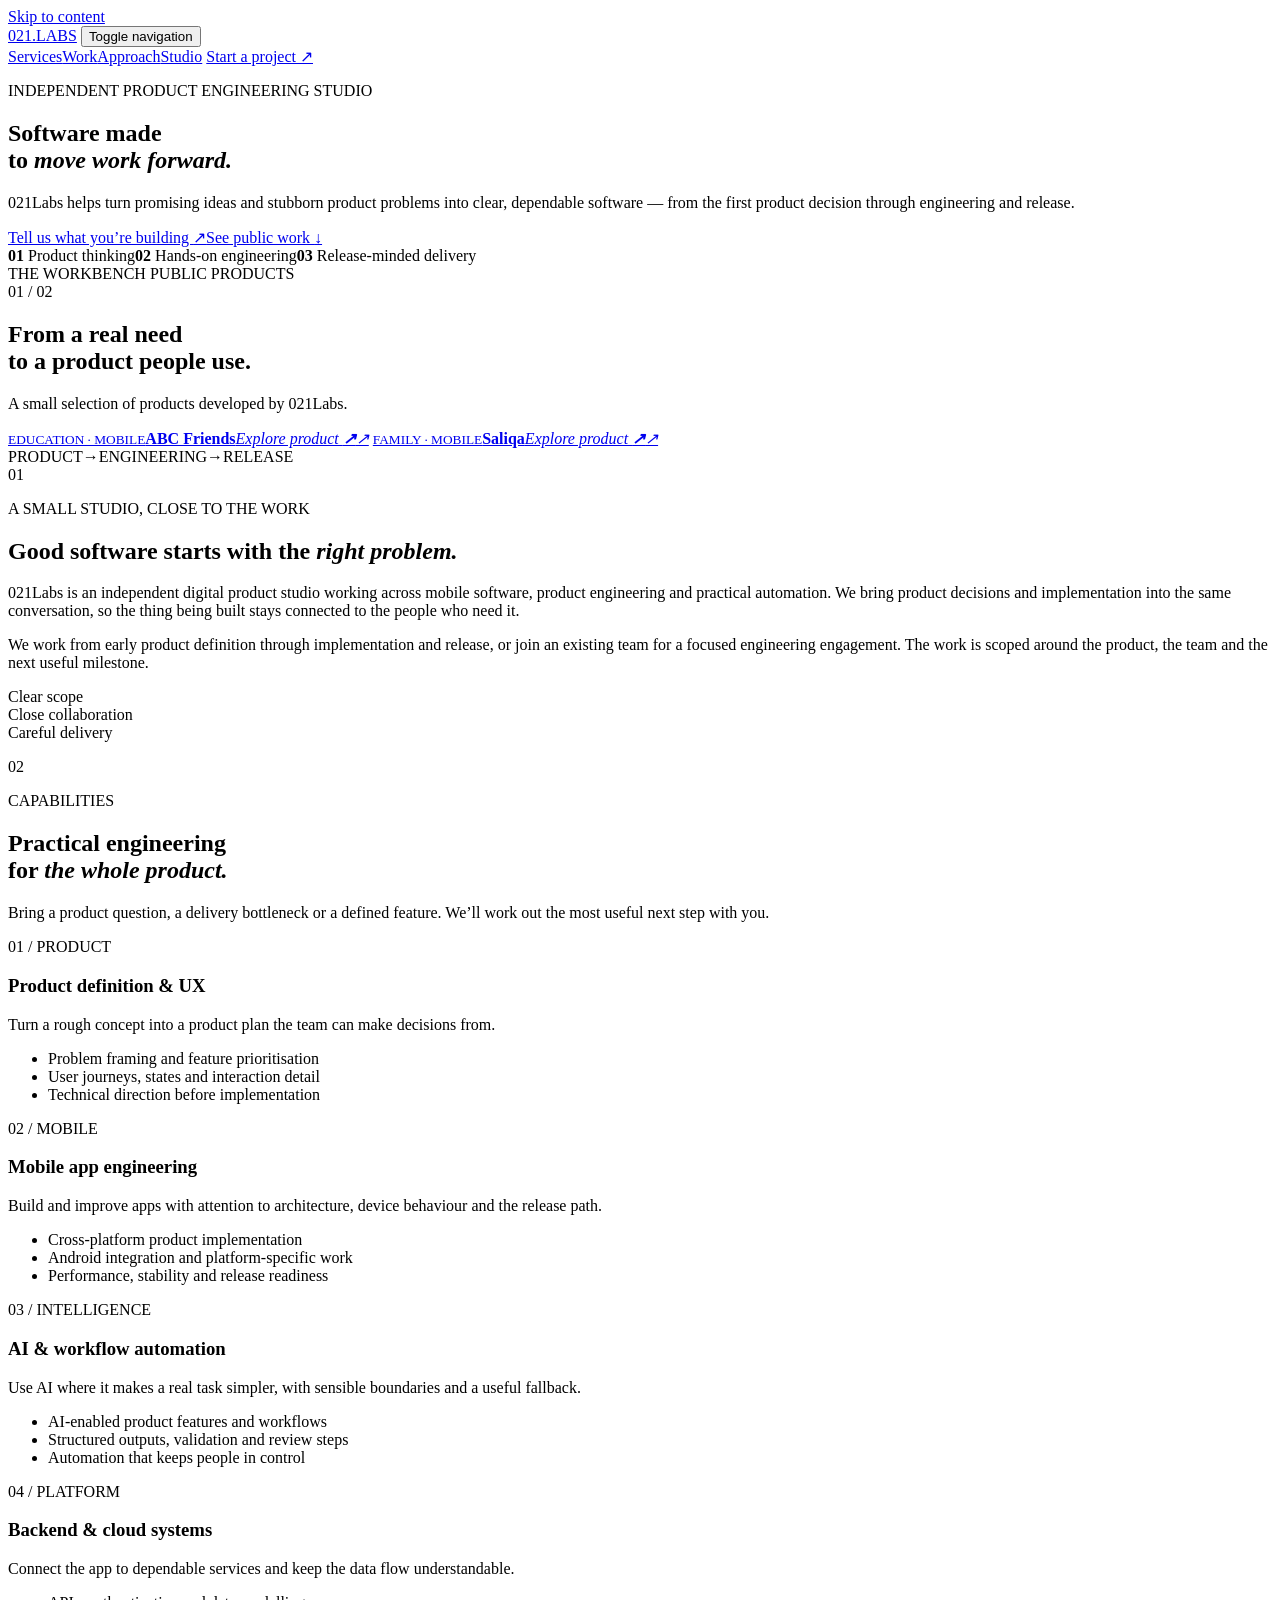
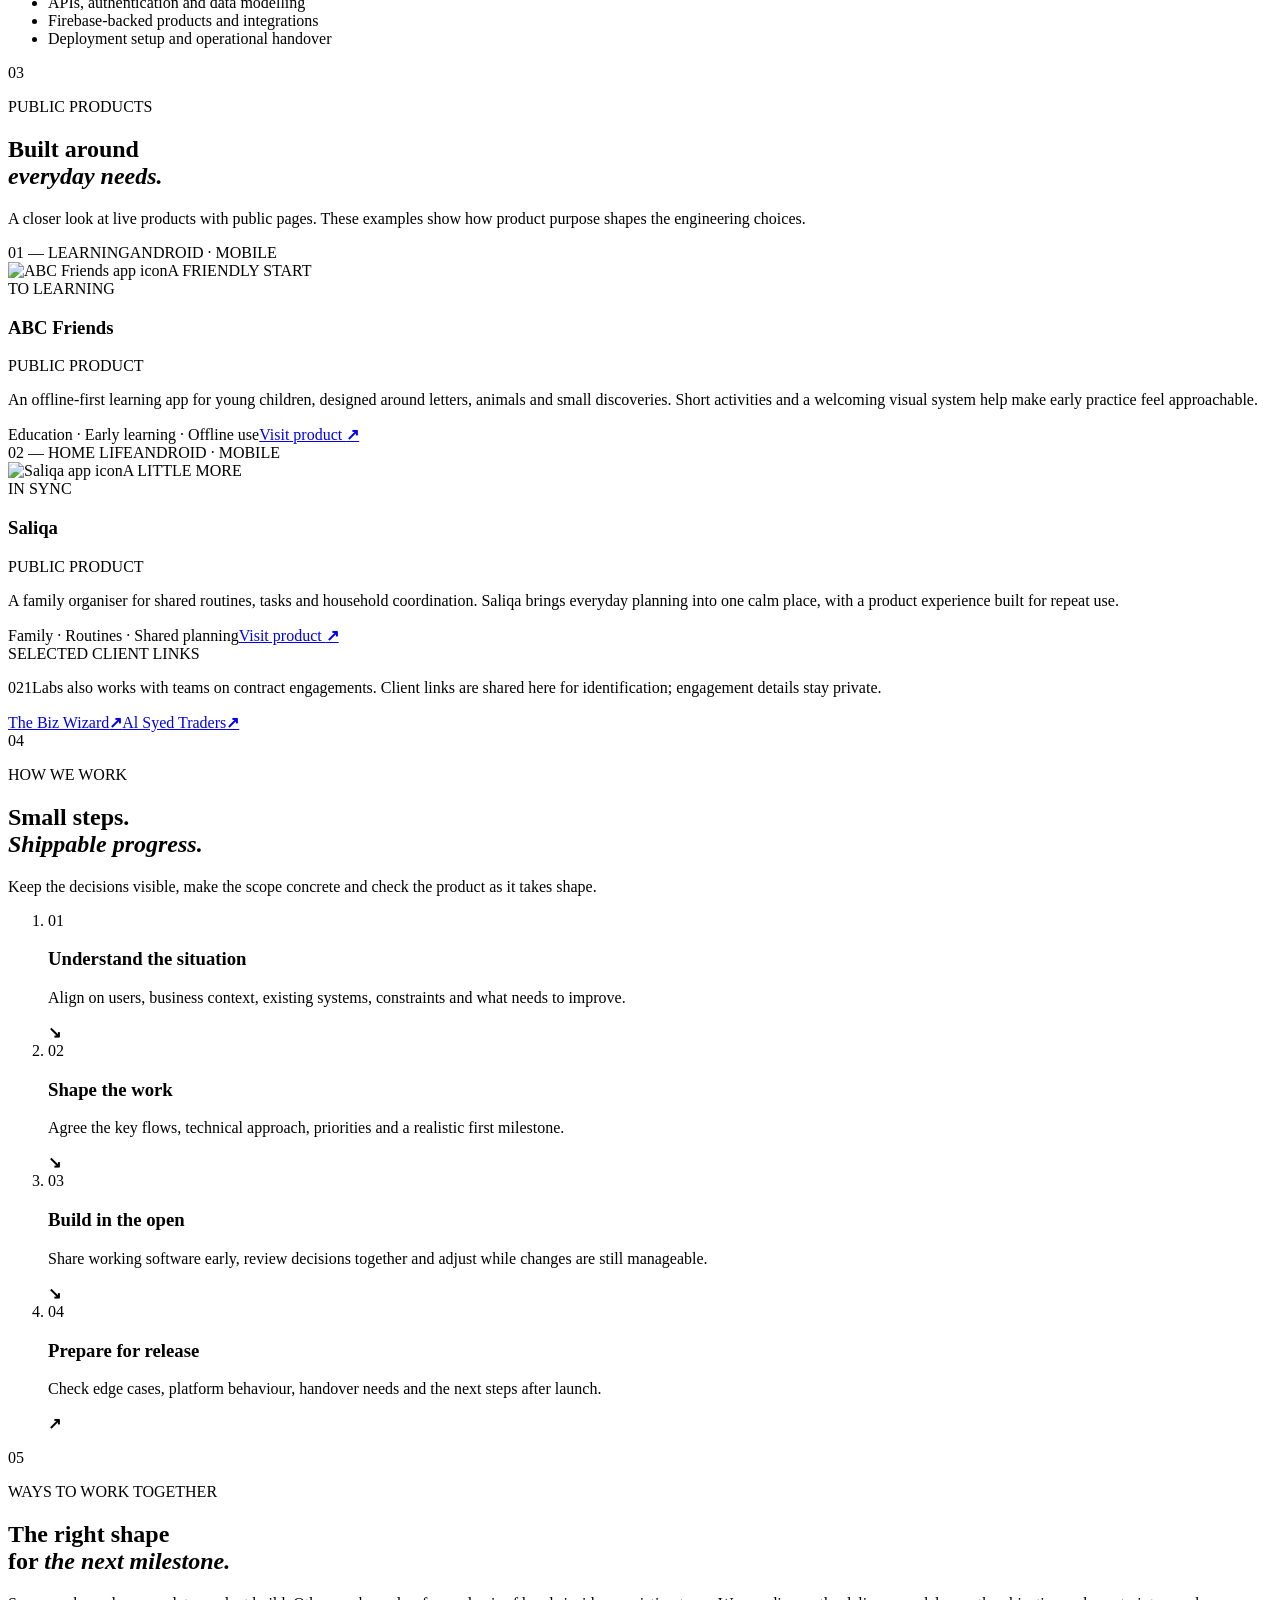
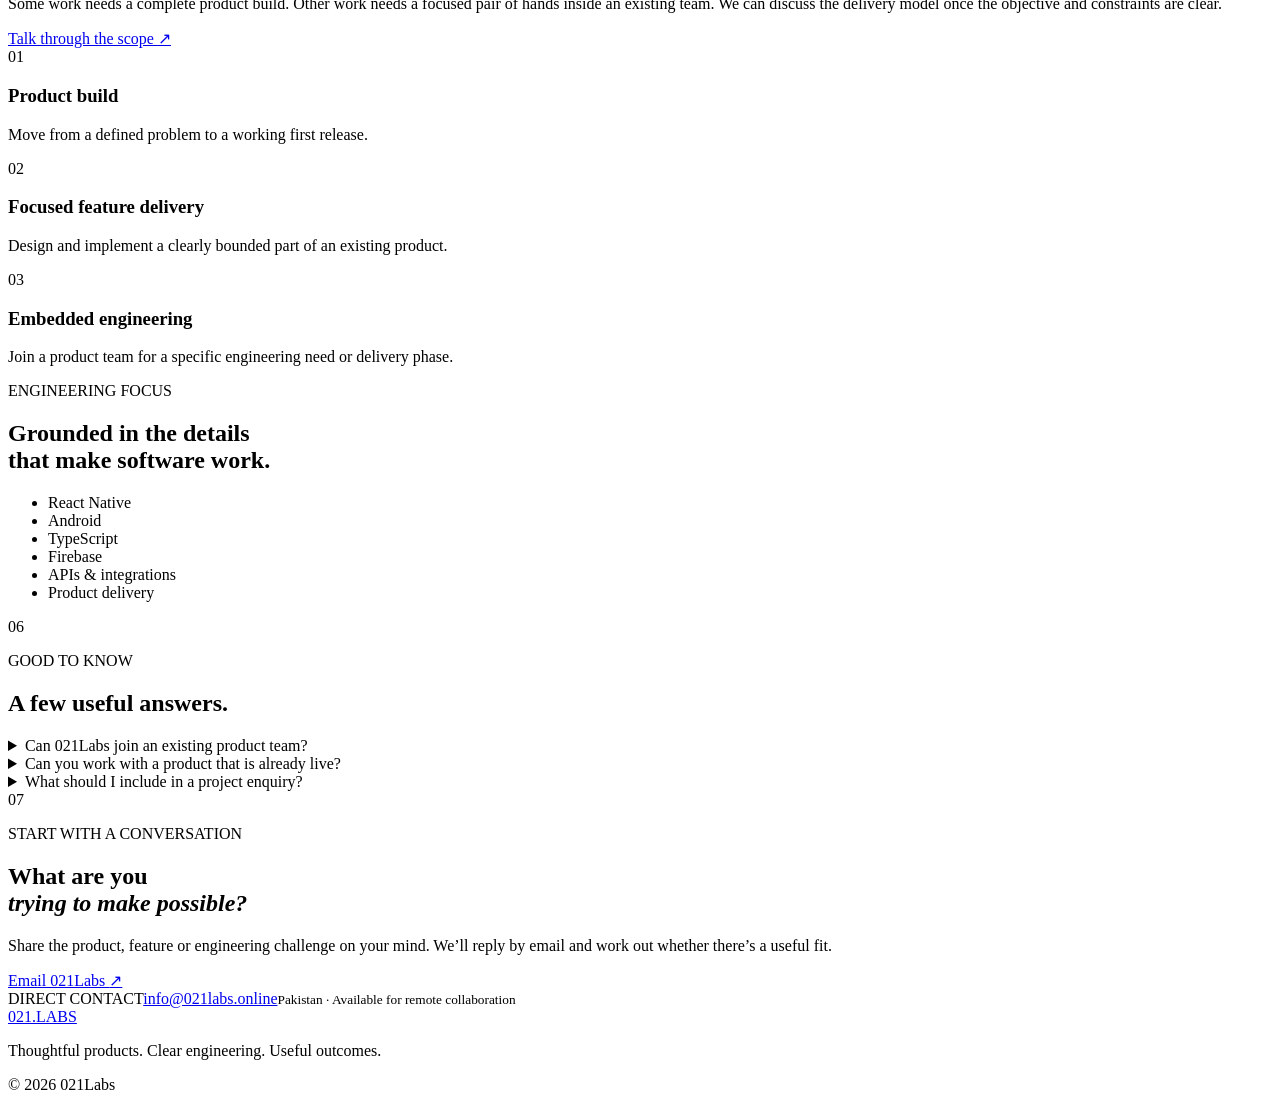
==== public/index.html @ 30b3d5e9 "Expand 021Labs studio profile and product portfolio" ====
<!doctype html>
<html lang="en">
  <head>
    <meta charset="utf-8" />
    <meta name="viewport" content="width=device-width, initial-scale=1" />
    <meta name="theme-color" content="#f6f7f4" />
    <meta name="description" content="021Labs is an independent product engineering studio building mobile apps, practical AI workflows and cloud-backed digital products from idea to release." />
    <meta property="og:title" content="021Labs — Product engineering, with intent" />
    <meta property="og:description" content="Mobile products, AI workflows and cloud platforms, thoughtfully designed and engineered." />
    <meta property="og:type" content="website" />
    <meta property="og:url" content="https://021labs.online" />
    <title>021Labs — Product engineering, with intent</title>
    <link rel="icon" href="/favicon.ico?v=20261017" sizes="any" />
    <link rel="icon" href="/favicon.svg?v=20261017" type="image/svg+xml" />
    <link rel="icon" href="/favicon-32.png?v=20261017" type="image/png" sizes="32x32" />
    <link rel="icon" href="/favicon-16.png?v=20261017" type="image/png" sizes="16x16" />
    <link rel="apple-touch-icon" href="/apple-touch-icon.png?v=20261017" sizes="180x180" />
    <link rel="preconnect" href="https://fonts.googleapis.com" />
    <link rel="preconnect" href="https://fonts.gstatic.com" crossorigin />
    <link href="https://fonts.googleapis.com/css2?family=DM+Mono:wght@400;500&family=Manrope:wght@400;500;600;700;800&display=swap" rel="stylesheet" />
    <link rel="stylesheet" href="/styles.css?v=20261020-studio" />
    <script src="/script.js?v=20261020-studio" defer></script>
  </head>
  <body>
    <a class="skip-link" href="#main">Skip to content</a>
    <header class="topbar">
      <a class="brand" href="#top" aria-label="021Labs home"><span class="brand-mark">021<span>.</span></span><span class="brand-name">LABS</span></a>
      <button class="menu-toggle" type="button" aria-expanded="false" aria-controls="site-nav"><span></span><span></span><span></span><span class="sr-only">Toggle navigation</span></button>
      <nav class="site-nav" id="site-nav" aria-label="Main navigation">
        <a href="#services">Services</a><a href="#work">Work</a><a href="#approach">Approach</a><a href="#studio">Studio</a>
        <a class="nav-contact" href="#contact">Start a project <span aria-hidden="true">↗</span></a>
      </nav>
    </header>

    <main id="main">
      <section class="hero" id="top" aria-labelledby="hero-title">
        <div class="hero-copy">
          <p class="eyebrow"><span class="eyebrow-mark"></span> INDEPENDENT PRODUCT ENGINEERING STUDIO</p>
          <h1 id="hero-title">Software made<br />to <em>move work forward.</em></h1>
          <p class="hero-lede">021Labs helps turn promising ideas and stubborn product problems into clear, dependable software — from the first product decision through engineering and release.</p>
          <div class="hero-actions"><a class="button button-primary" href="#contact">Tell us what you’re building <span aria-hidden="true">↗</span></a><a class="text-link" href="#work">See public work <span aria-hidden="true">↓</span></a></div>
          <div class="hero-proof"><span><b>01</b> Product thinking</span><span><b>02</b> Hands-on engineering</span><span><b>03</b> Release-minded delivery</span></div>
        </div>
        <aside class="workbench" aria-label="021Labs public products">
          <div class="workbench-head"><span class="eyebrow">THE WORKBENCH</span><span class="live-note"><i></i> PUBLIC PRODUCTS</span></div>
          <div class="bench-intro"><span class="bench-index">01 / 02</span><h2>From a real need<br />to a product people use.</h2><p>A small selection of products developed by 021Labs.</p></div>
          <a class="bench-product" href="https://abcfriends.021labs.online" target="_blank" rel="noopener noreferrer"><img src="/assets/abc-friends-icon.png" alt="" /><span><small>EDUCATION · MOBILE</small><strong>ABC Friends</strong><em>Explore product <b aria-hidden="true">↗</b></em></span><i class="bench-arrow" aria-hidden="true">↗</i></a>
          <a class="bench-product" href="https://saliqa-production.web.app" target="_blank" rel="noopener noreferrer"><img src="/assets/saliqa-icon.png" alt="" /><span><small>FAMILY · MOBILE</small><strong>Saliqa</strong><em>Explore product <b aria-hidden="true">↗</b></em></span><i class="bench-arrow" aria-hidden="true">↗</i></a>
          <div class="workbench-foot"><span>PRODUCT</span><b>→</b><span>ENGINEERING</span><b>→</b><span>RELEASE</span></div>
        </aside>
      </section>

      <section class="intro section-pad" id="studio" aria-labelledby="studio-title">
        <div class="section-meta"><span>01</span><p class="eyebrow">A SMALL STUDIO, CLOSE TO THE WORK</p></div>
        <div class="intro-body"><h2 id="studio-title">Good software starts with the <em>right problem.</em></h2><p>021Labs is an independent digital product studio working across mobile software, product engineering and practical automation. We bring product decisions and implementation into the same conversation, so the thing being built stays connected to the people who need it.</p><p>We work from early product definition through implementation and release, or join an existing team for a focused engineering engagement. The work is scoped around the product, the team and the next useful milestone.</p></div>
        <div class="intro-side"><span class="side-rule"></span><p>Clear scope<br />Close collaboration<br />Careful delivery</p></div>
      </section>

      <section class="services section-pad" id="services" aria-labelledby="services-title">
        <div class="section-heading"><div class="section-meta"><span>02</span><p class="eyebrow">CAPABILITIES</p></div><h2 id="services-title">Practical engineering<br />for <em>the whole product.</em></h2><p class="section-deck">Bring a product question, a delivery bottleneck or a defined feature. We’ll work out the most useful next step with you.</p></div>
        <div class="service-grid">
          <article class="service-card"><span class="service-no">01 / PRODUCT</span><h3>Product definition &amp; UX</h3><p>Turn a rough concept into a product plan the team can make decisions from.</p><ul><li>Problem framing and feature prioritisation</li><li>User journeys, states and interaction detail</li><li>Technical direction before implementation</li></ul></article>
          <article class="service-card"><span class="service-no">02 / MOBILE</span><h3>Mobile app engineering</h3><p>Build and improve apps with attention to architecture, device behaviour and the release path.</p><ul><li>Cross-platform product implementation</li><li>Android integration and platform-specific work</li><li>Performance, stability and release readiness</li></ul></article>
          <article class="service-card"><span class="service-no">03 / INTELLIGENCE</span><h3>AI &amp; workflow automation</h3><p>Use AI where it makes a real task simpler, with sensible boundaries and a useful fallback.</p><ul><li>AI-enabled product features and workflows</li><li>Structured outputs, validation and review steps</li><li>Automation that keeps people in control</li></ul></article>
          <article class="service-card"><span class="service-no">04 / PLATFORM</span><h3>Backend &amp; cloud systems</h3><p>Connect the app to dependable services and keep the data flow understandable.</p><ul><li>APIs, authentication and data modelling</li><li>Firebase-backed products and integrations</li><li>Deployment setup and operational handover</li></ul></article>
        </div>
      </section>

      <section class="work section-pad" id="work" aria-labelledby="work-title">
        <div class="work-heading"><div><div class="section-meta"><span>03</span><p class="eyebrow">PUBLIC PRODUCTS</p></div><h2 id="work-title">Built around<br /><em>everyday needs.</em></h2></div><p class="section-deck">A closer look at live products with public pages. These examples show how product purpose shapes the engineering choices.</p></div>
        <div class="project-grid">
          <article class="project-card project-abc"><div class="project-topline"><span>01 — LEARNING</span><span>ANDROID · MOBILE</span></div><div class="project-visual abc-visual"><div class="product-orbit"></div><img src="/assets/abc-friends-icon.png" alt="ABC Friends app icon" /><span class="visual-note">A FRIENDLY START<br />TO LEARNING</span></div><div class="project-info"><div class="project-title"><h3>ABC Friends</h3><span class="product-tag">PUBLIC PRODUCT</span></div><p>An offline-first learning app for young children, designed around letters, animals and small discoveries. Short activities and a welcoming visual system help make early practice feel approachable.</p><div class="project-bottom"><span>Education · Early learning · Offline use</span><a href="https://abcfriends.021labs.online" target="_blank" rel="noopener noreferrer">Visit product <b aria-hidden="true">↗</b></a></div></div></article>
          <article class="project-card project-saliqa"><div class="project-topline"><span>02 — HOME LIFE</span><span>ANDROID · MOBILE</span></div><div class="project-visual saliqa-visual"><div class="product-orbit"></div><img src="/assets/saliqa-icon.png" alt="Saliqa app icon" /><span class="visual-note">A LITTLE MORE<br />IN SYNC</span></div><div class="project-info"><div class="project-title"><h3>Saliqa</h3><span class="product-tag">PUBLIC PRODUCT</span></div><p>A family organiser for shared routines, tasks and household coordination. Saliqa brings everyday planning into one calm place, with a product experience built for repeat use.</p><div class="project-bottom"><span>Family · Routines · Shared planning</span><a href="https://saliqa-production.web.app" target="_blank" rel="noopener noreferrer">Visit product <b aria-hidden="true">↗</b></a></div></div></article>
        </div>
        <div class="client-note"><div><span class="eyebrow">SELECTED CLIENT LINKS</span><p>021Labs also works with teams on contract engagements. Client links are shared here for identification; engagement details stay private.</p></div><div class="client-links"><a href="https://thebizwizard.pk/" target="_blank" rel="noopener noreferrer"><span>The Biz Wizard</span><b aria-hidden="true">↗</b></a><a href="https://al-syed-traders.web.app/" target="_blank" rel="noopener noreferrer"><span>Al Syed Traders</span><b aria-hidden="true">↗</b></a></div></div>
      </section>

      <section class="approach section-pad" id="approach" aria-labelledby="approach-title">
        <div class="approach-heading"><div class="section-meta"><span>04</span><p class="eyebrow">HOW WE WORK</p></div><h2 id="approach-title">Small steps.<br /><em>Shippable progress.</em></h2><p>Keep the decisions visible, make the scope concrete and check the product as it takes shape.</p></div>
        <ol class="process-list"><li><span>01</span><div><h3>Understand the situation</h3><p>Align on users, business context, existing systems, constraints and what needs to improve.</p></div><b aria-hidden="true">↘</b></li><li><span>02</span><div><h3>Shape the work</h3><p>Agree the key flows, technical approach, priorities and a realistic first milestone.</p></div><b aria-hidden="true">↘</b></li><li><span>03</span><div><h3>Build in the open</h3><p>Share working software early, review decisions together and adjust while changes are still manageable.</p></div><b aria-hidden="true">↘</b></li><li><span>04</span><div><h3>Prepare for release</h3><p>Check edge cases, platform behaviour, handover needs and the next steps after launch.</p></div><b aria-hidden="true">↗</b></li></ol>
      </section>

      <section class="delivery section-pad" aria-labelledby="delivery-title">
        <div class="delivery-copy"><div class="section-meta"><span>05</span><p class="eyebrow">WAYS TO WORK TOGETHER</p></div><h2 id="delivery-title">The right shape<br />for <em>the next milestone.</em></h2><p>Some work needs a complete product build. Other work needs a focused pair of hands inside an existing team. We can discuss the delivery model once the objective and constraints are clear.</p><a class="text-link" href="#contact">Talk through the scope <span aria-hidden="true">↗</span></a></div>
        <div class="delivery-options"><article><span>01</span><div><h3>Product build</h3><p>Move from a defined problem to a working first release.</p></div></article><article><span>02</span><div><h3>Focused feature delivery</h3><p>Design and implement a clearly bounded part of an existing product.</p></div></article><article><span>03</span><div><h3>Embedded engineering</h3><p>Join a product team for a specific engineering need or delivery phase.</p></div></article></div>
      </section>

      <section class="studio-strip section-pad" aria-label="Engineering focus"><div><p class="eyebrow">ENGINEERING FOCUS</p><h2>Grounded in the details<br />that make software work.</h2></div><ul class="focus-list"><li>React Native</li><li>Android</li><li>TypeScript</li><li>Firebase</li><li>APIs &amp; integrations</li><li>Product delivery</li></ul></section>

      <section class="faq section-pad" aria-labelledby="faq-title"><div class="section-meta"><span>06</span><p class="eyebrow">GOOD TO KNOW</p></div><div class="faq-content"><h2 id="faq-title">A few useful answers.</h2><details><summary>Can 021Labs join an existing product team?</summary><p>Yes. A contract engagement can focus on a defined feature, mobile engineering work or a delivery milestone. The scope and collaboration style are agreed around your team.</p></details><details><summary>Can you work with a product that is already live?</summary><p>Yes. The first step is to understand the current architecture, user feedback and the outcome you want. From there, we can identify a practical, bounded next step.</p></details><details><summary>What should I include in a project enquiry?</summary><p>A short description of the product, who it is for, what is currently difficult and any timing or technical constraints is enough to start the conversation.</p></details></div></section>

      <section class="contact section-pad" id="contact" aria-labelledby="contact-title"><div class="contact-main"><div class="section-meta"><span>07</span><p class="eyebrow">START WITH A CONVERSATION</p></div><h2 id="contact-title">What are you<br /><em>trying to make possible?</em></h2><p>Share the product, feature or engineering challenge on your mind. We’ll reply by email and work out whether there’s a useful fit.</p><a class="button button-light" href="mailto:info@021labs.online?subject=021Labs%20project%20enquiry">Email 021Labs <span aria-hidden="true">↗</span></a></div><div class="contact-side"><span>DIRECT CONTACT</span><a href="mailto:info@021labs.online">info@021labs.online</a><small>Pakistan · Available for remote collaboration</small></div></section>
    </main>

    <footer class="footer"><a class="brand" href="#top" aria-label="021Labs home"><span class="brand-mark">021<span>.</span></span><span class="brand-name">LABS</span></a><p>Thoughtful products. Clear engineering. Useful outcomes.</p><span class="copyright">© <span id="year">2026</span> 021Labs</span></footer>
  </body>
</html>
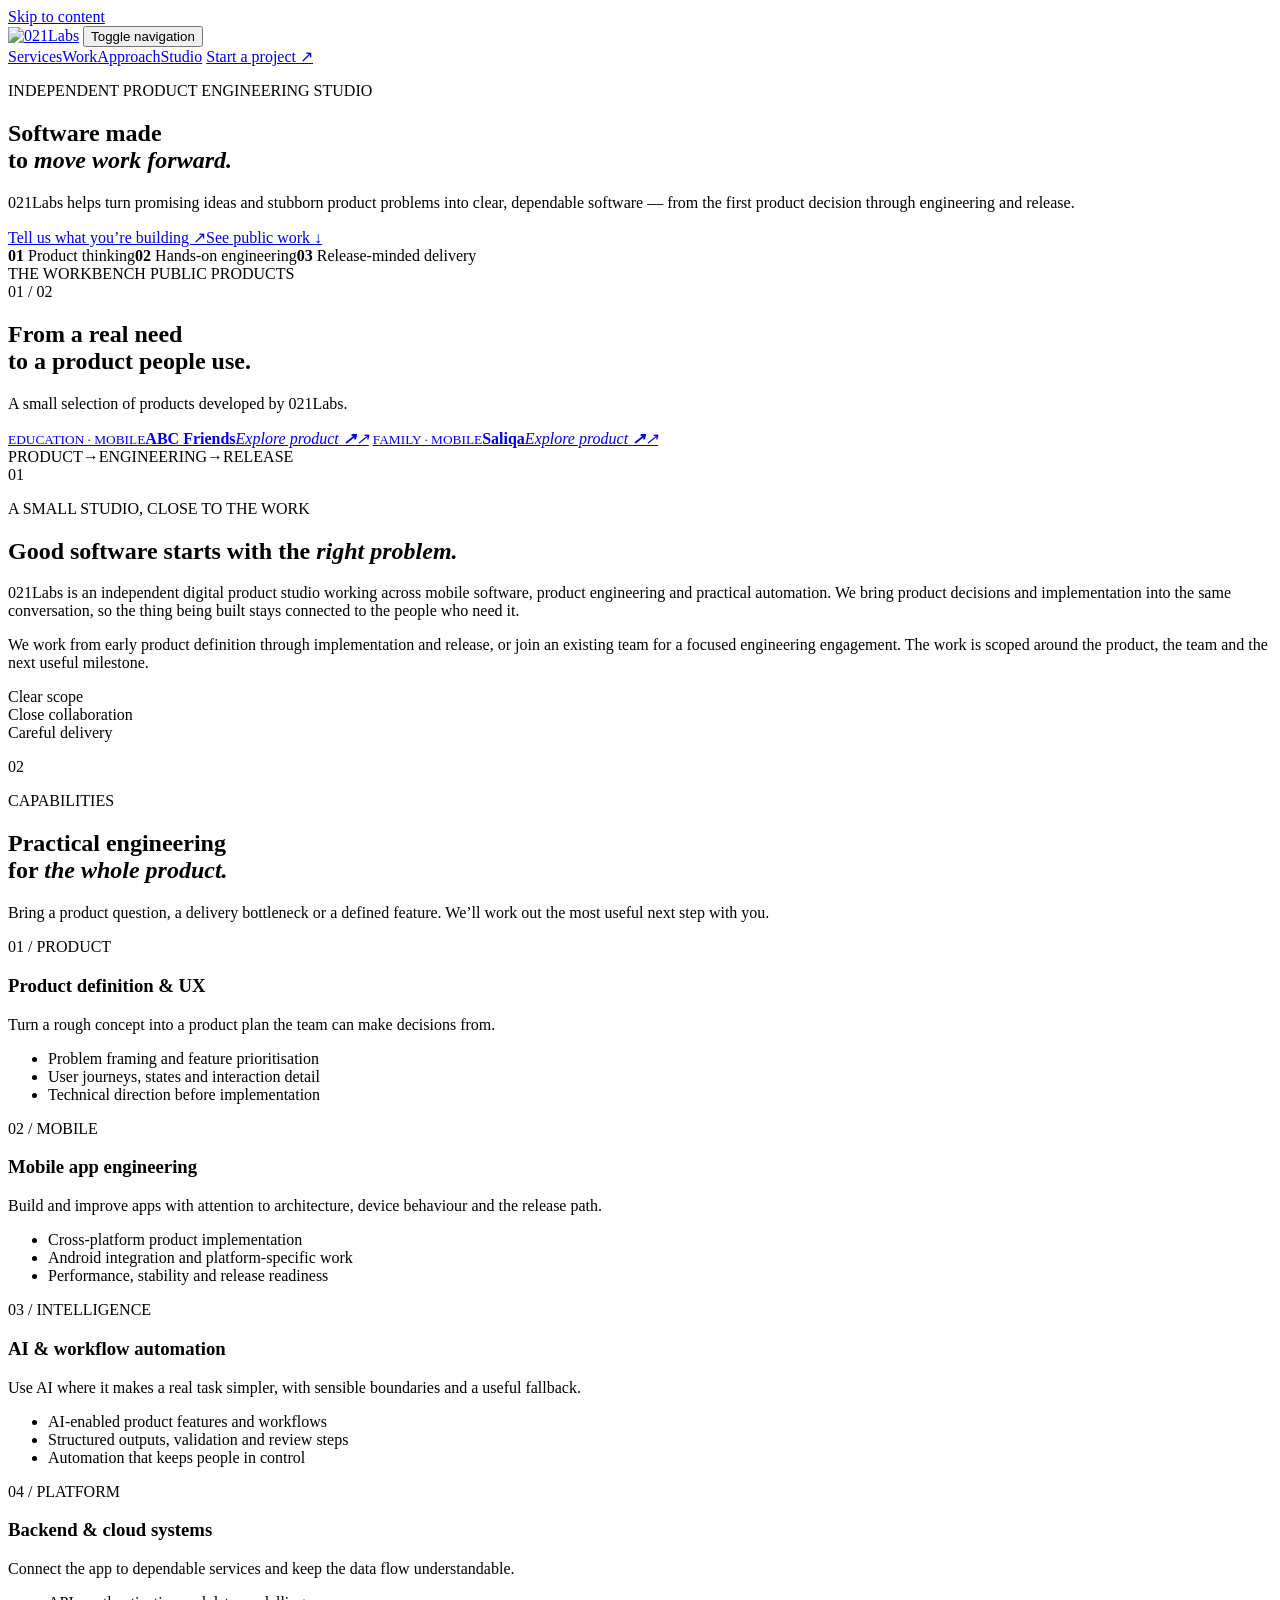
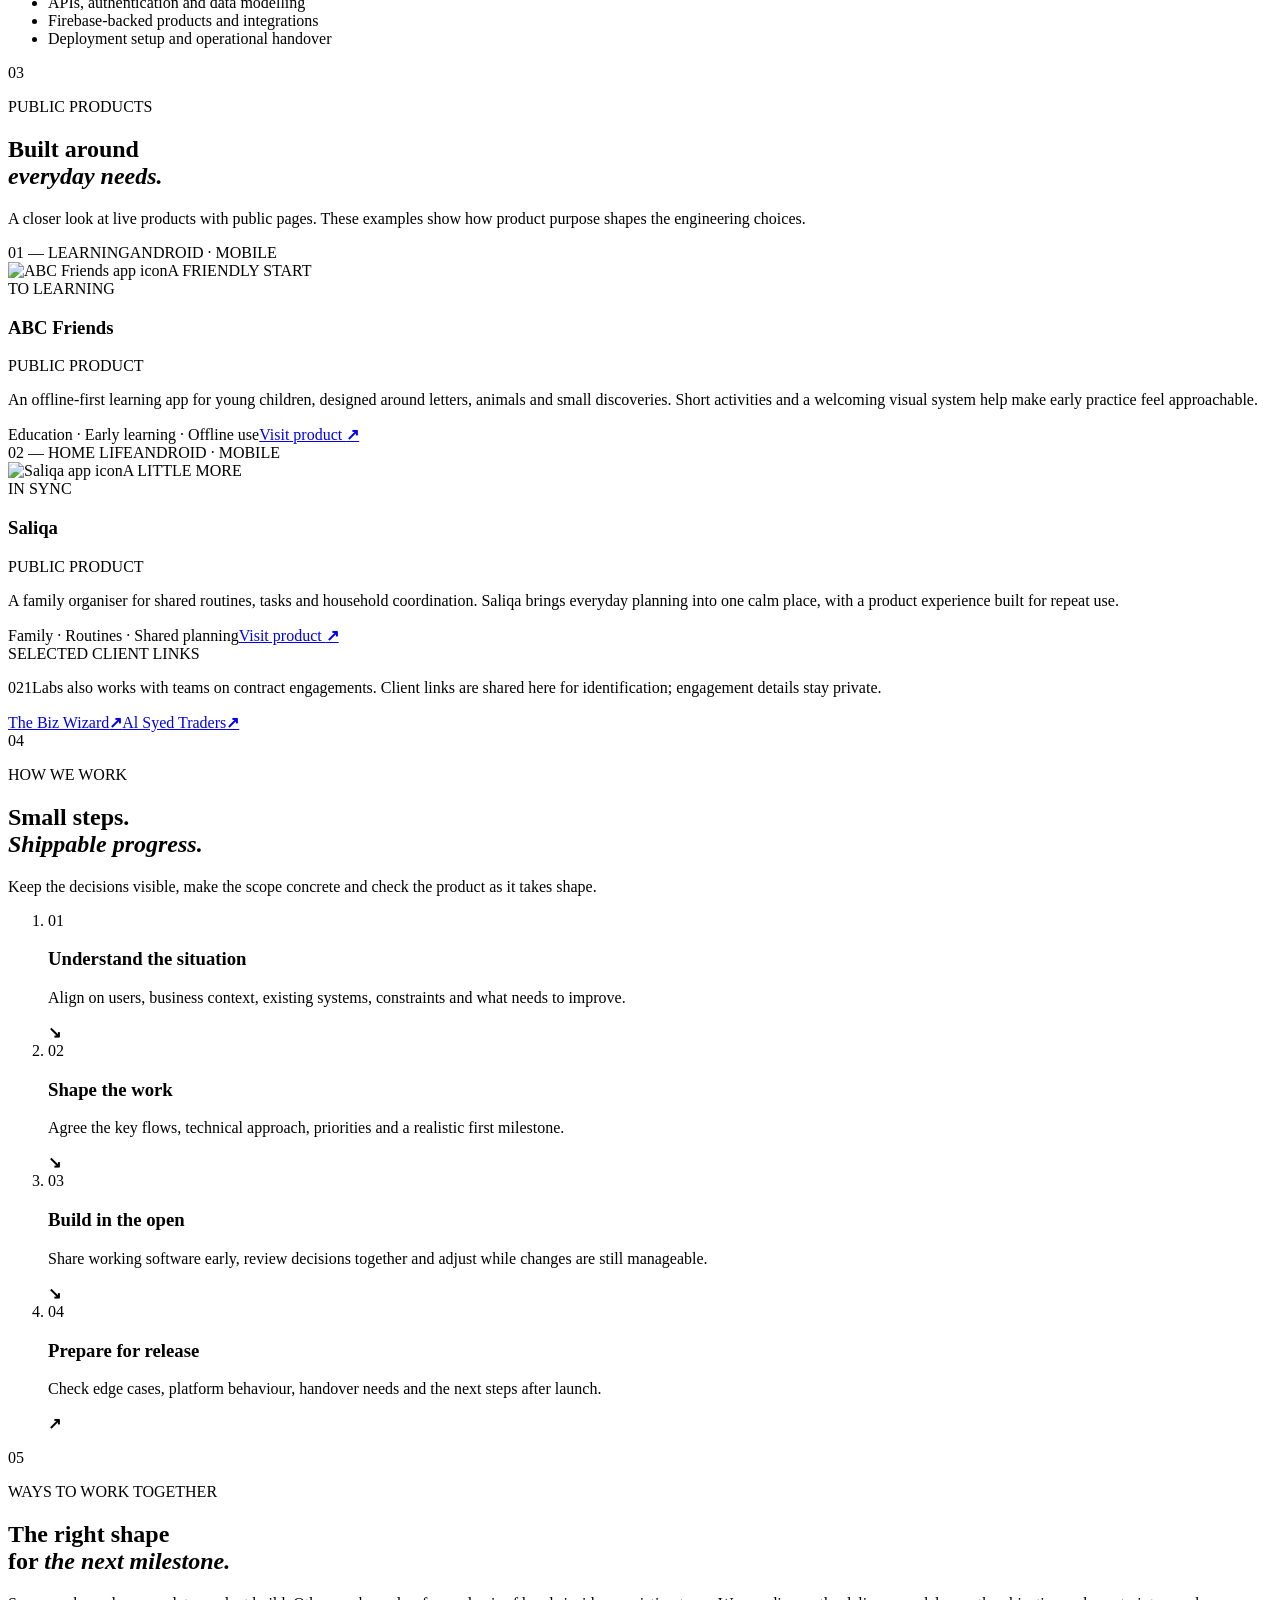
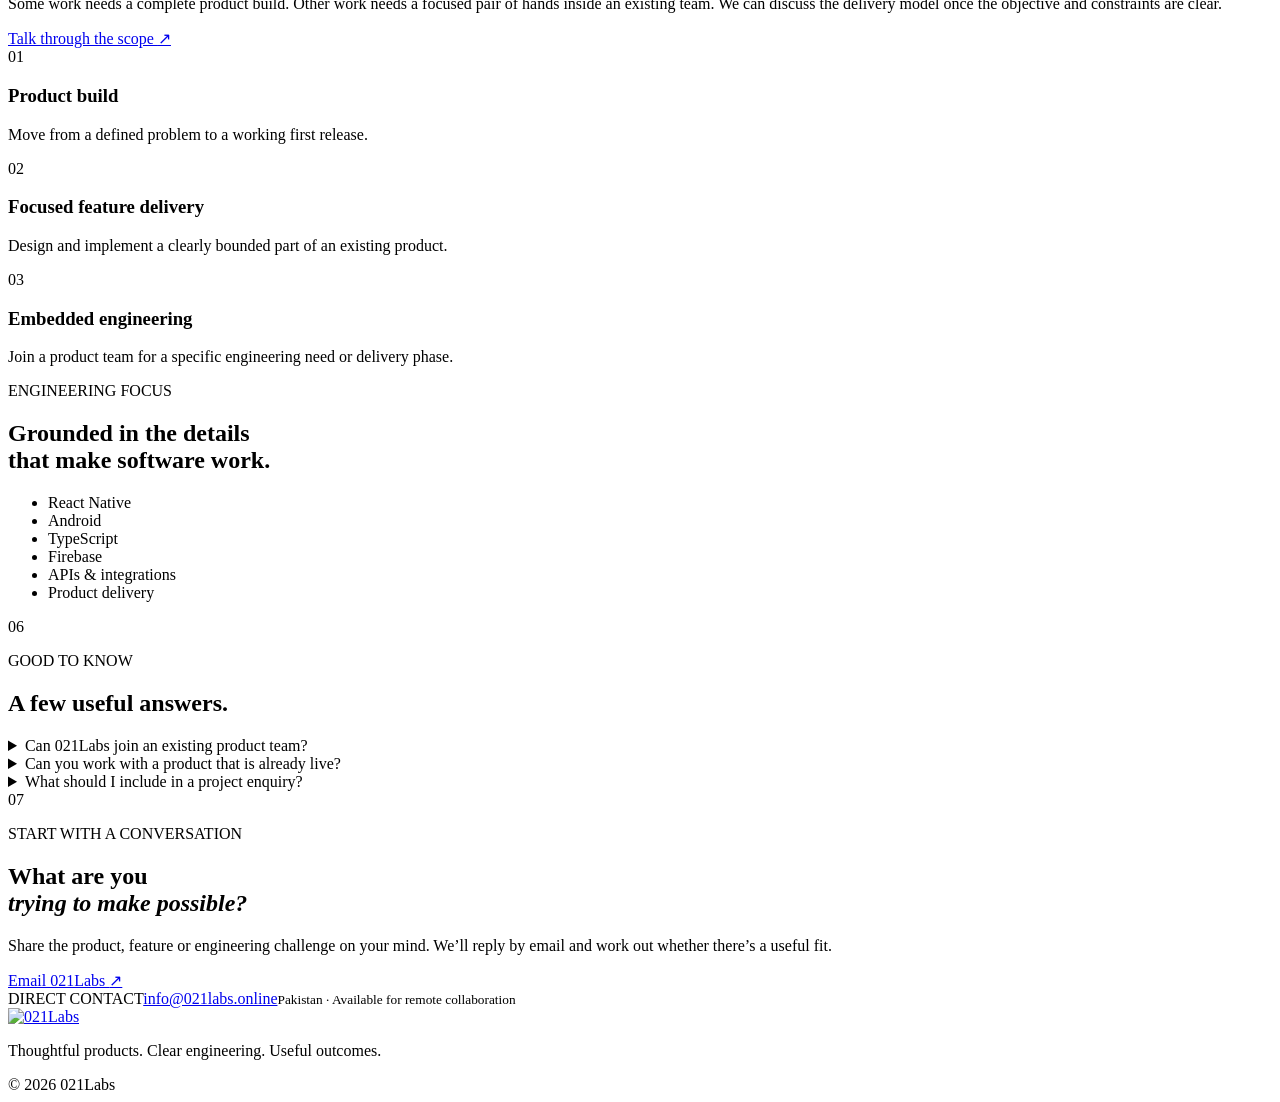
==== commit da76def9: "Apply selected 021Labs monogram branding" ====
--- a/public/index.html
+++ b/public/index.html
@@ -10,21 +10,17 @@
     <meta property="og:type" content="website" />
     <meta property="og:url" content="https://021labs.online" />
     <title>021Labs — Product engineering, with intent</title>
-    <link rel="icon" href="/favicon.ico?v=20261017" sizes="any" />
-    <link rel="icon" href="/favicon.svg?v=20261017" type="image/svg+xml" />
-    <link rel="icon" href="/favicon-32.png?v=20261017" type="image/png" sizes="32x32" />
-    <link rel="icon" href="/favicon-16.png?v=20261017" type="image/png" sizes="16x16" />
-    <link rel="apple-touch-icon" href="/apple-touch-icon.png?v=20261017" sizes="180x180" />
+    <link rel="icon" href="/favicon.svg?v=20261021d" type="image/svg+xml" />
     <link rel="preconnect" href="https://fonts.googleapis.com" />
     <link rel="preconnect" href="https://fonts.gstatic.com" crossorigin />
     <link href="https://fonts.googleapis.com/css2?family=DM+Mono:wght@400;500&family=Manrope:wght@400;500;600;700;800&display=swap" rel="stylesheet" />
-    <link rel="stylesheet" href="/styles.css?v=20261020-studio" />
+    <link rel="stylesheet" href="/styles.css?v=20261021-brand" />
     <script src="/script.js?v=20261020-studio" defer></script>
   </head>
   <body>
     <a class="skip-link" href="#main">Skip to content</a>
     <header class="topbar">
-      <a class="brand" href="#top" aria-label="021Labs home"><span class="brand-mark">021<span>.</span></span><span class="brand-name">LABS</span></a>
+      <a class="brand" href="#top" aria-label="021Labs home"><img src="/assets/021labs-logo.svg?v=20261021d" alt="021Labs" /></a>
       <button class="menu-toggle" type="button" aria-expanded="false" aria-controls="site-nav"><span></span><span></span><span></span><span class="sr-only">Toggle navigation</span></button>
       <nav class="site-nav" id="site-nav" aria-label="Main navigation">
         <a href="#services">Services</a><a href="#work">Work</a><a href="#approach">Approach</a><a href="#studio">Studio</a>
@@ -92,6 +88,6 @@
       <section class="contact section-pad" id="contact" aria-labelledby="contact-title"><div class="contact-main"><div class="section-meta"><span>07</span><p class="eyebrow">START WITH A CONVERSATION</p></div><h2 id="contact-title">What are you<br /><em>trying to make possible?</em></h2><p>Share the product, feature or engineering challenge on your mind. We’ll reply by email and work out whether there’s a useful fit.</p><a class="button button-light" href="mailto:info@021labs.online?subject=021Labs%20project%20enquiry">Email 021Labs <span aria-hidden="true">↗</span></a></div><div class="contact-side"><span>DIRECT CONTACT</span><a href="mailto:info@021labs.online">info@021labs.online</a><small>Pakistan · Available for remote collaboration</small></div></section>
     </main>
 
-    <footer class="footer"><a class="brand" href="#top" aria-label="021Labs home"><span class="brand-mark">021<span>.</span></span><span class="brand-name">LABS</span></a><p>Thoughtful products. Clear engineering. Useful outcomes.</p><span class="copyright">© <span id="year">2026</span> 021Labs</span></footer>
+    <footer class="footer"><a class="brand" href="#top" aria-label="021Labs home"><img src="/assets/021labs-logo.svg?v=20261021d" alt="021Labs" /></a><p>Thoughtful products. Clear engineering. Useful outcomes.</p><span class="copyright">© <span id="year">2026</span> 021Labs</span></footer>
   </body>
 </html>
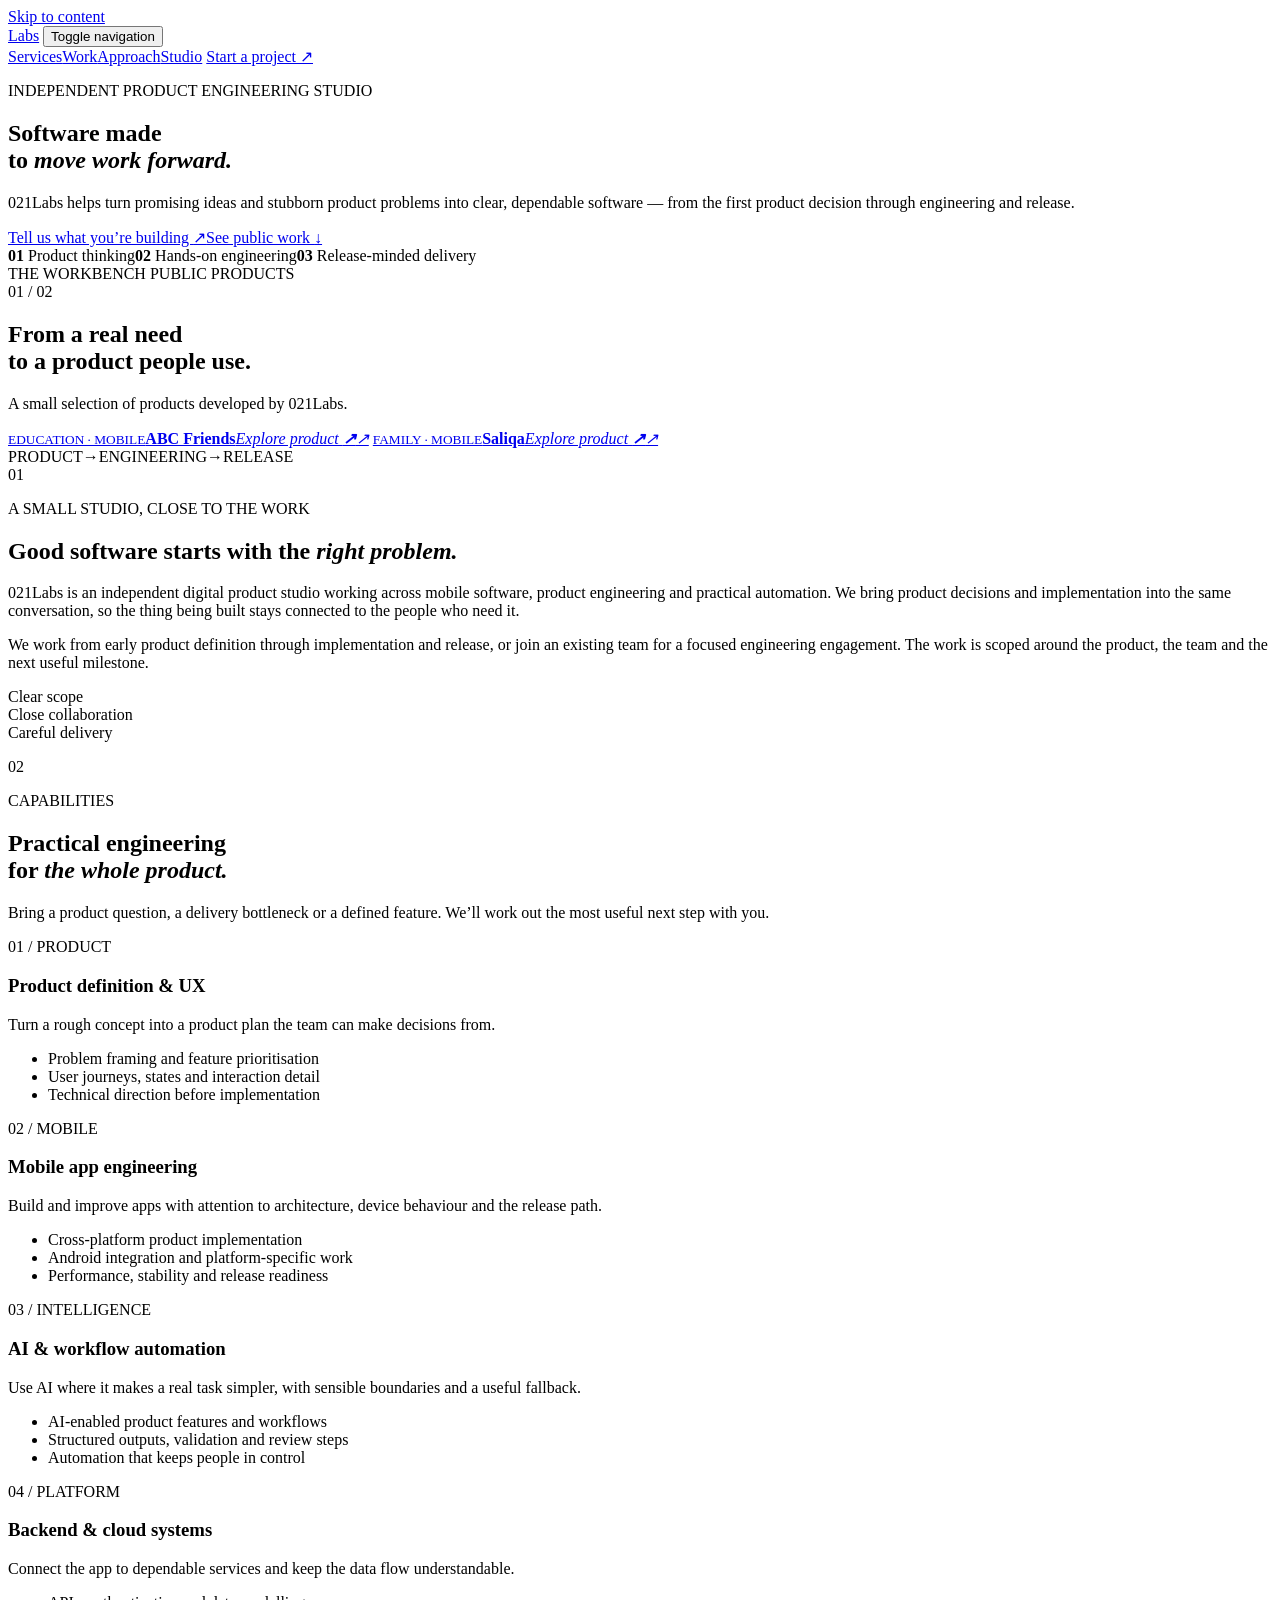
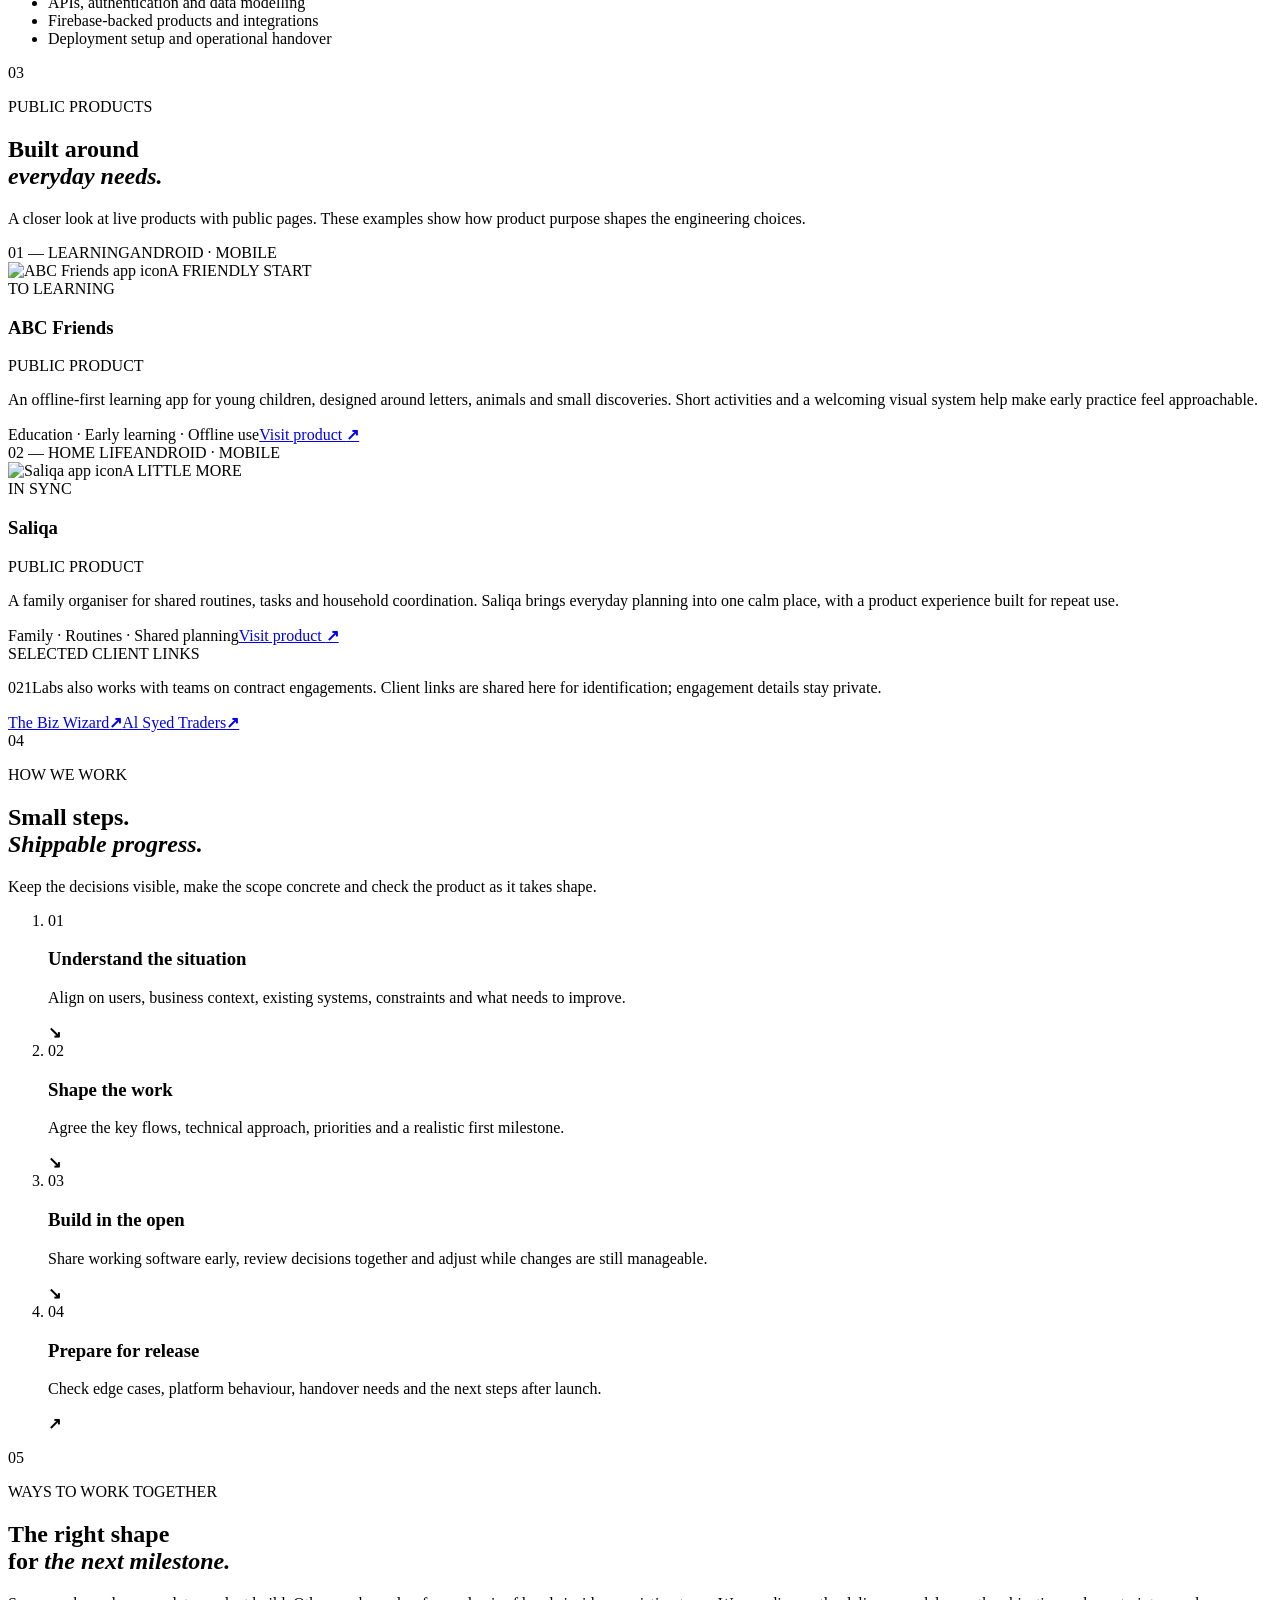
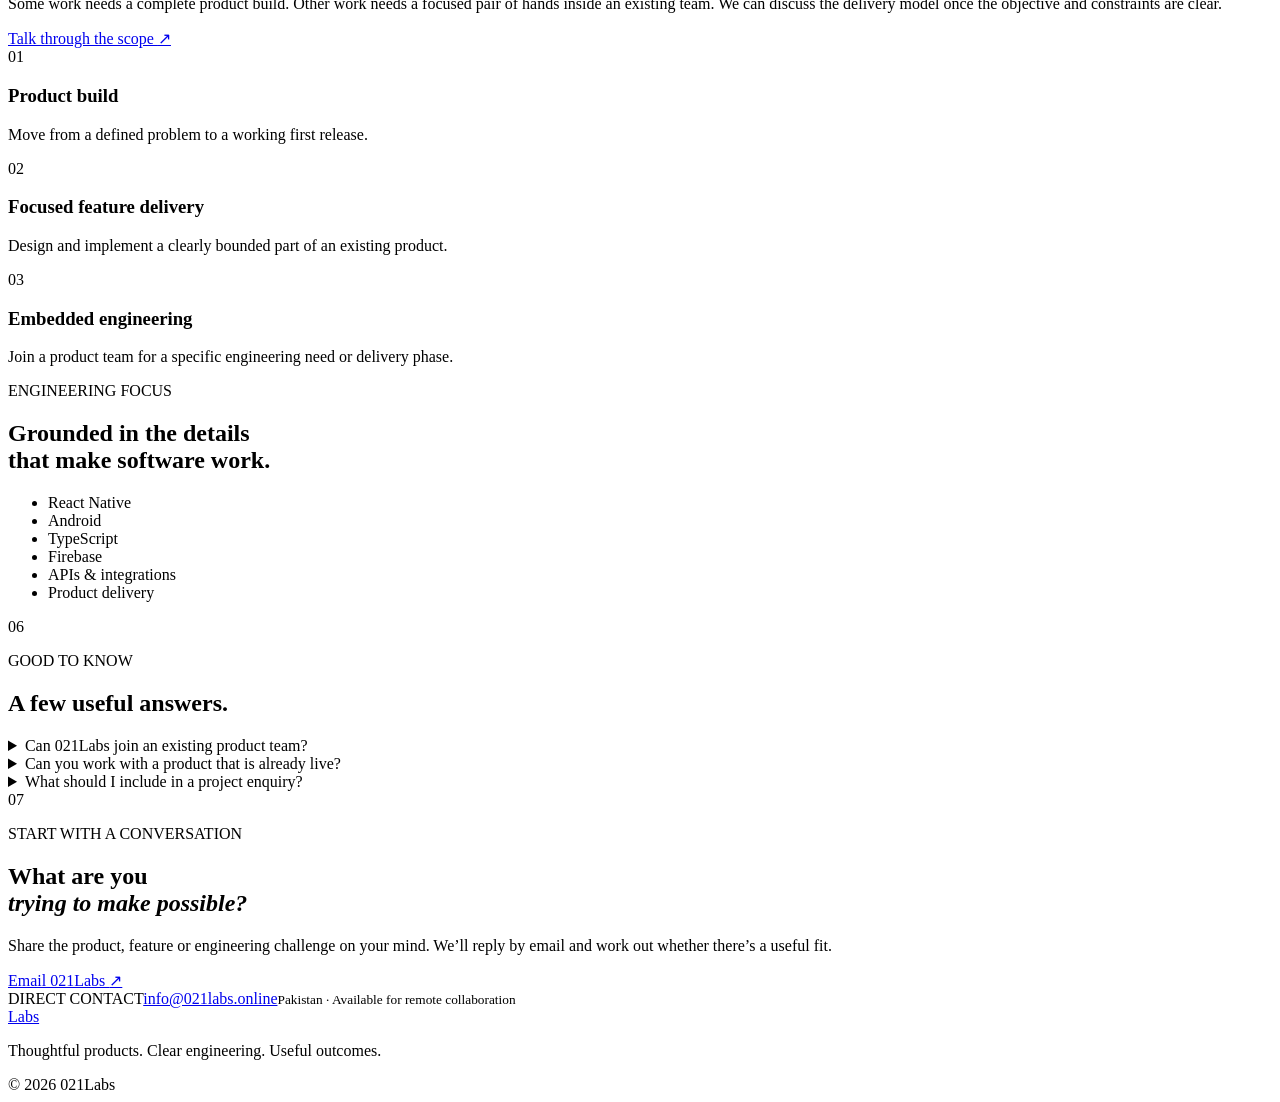
==== commit 98ad3214: "Use extracted 021 monogram artwork" ====
--- a/public/index.html
+++ b/public/index.html
@@ -10,17 +10,20 @@
     <meta property="og:type" content="website" />
     <meta property="og:url" content="https://021labs.online" />
     <title>021Labs — Product engineering, with intent</title>
-    <link rel="icon" href="/favicon.svg?v=20261021d" type="image/svg+xml" />
+    <link rel="icon" href="/favicon.ico?v=20261021-extracted" sizes="any" />
+    <link rel="icon" href="/favicon-32.png?v=20261021-extracted" type="image/png" sizes="32x32" />
+    <link rel="icon" href="/favicon-16.png?v=20261021-extracted" type="image/png" sizes="16x16" />
+    <link rel="apple-touch-icon" href="/apple-touch-icon.png?v=20261021-extracted" sizes="180x180" />
     <link rel="preconnect" href="https://fonts.googleapis.com" />
     <link rel="preconnect" href="https://fonts.gstatic.com" crossorigin />
     <link href="https://fonts.googleapis.com/css2?family=DM+Mono:wght@400;500&family=Manrope:wght@400;500;600;700;800&display=swap" rel="stylesheet" />
-    <link rel="stylesheet" href="/styles.css?v=20261021-brand" />
+    <link rel="stylesheet" href="/styles.css?v=20261021-extracted2" />
     <script src="/script.js?v=20261020-studio" defer></script>
   </head>
   <body>
     <a class="skip-link" href="#main">Skip to content</a>
     <header class="topbar">
-      <a class="brand" href="#top" aria-label="021Labs home"><img src="/assets/021labs-logo.svg?v=20261021d" alt="021Labs" /></a>
+      <a class="brand" href="#top" aria-label="021Labs home"><span class="brand-mark-image" aria-hidden="true"></span><span class="brand-text">Labs</span></a>
       <button class="menu-toggle" type="button" aria-expanded="false" aria-controls="site-nav"><span></span><span></span><span></span><span class="sr-only">Toggle navigation</span></button>
       <nav class="site-nav" id="site-nav" aria-label="Main navigation">
         <a href="#services">Services</a><a href="#work">Work</a><a href="#approach">Approach</a><a href="#studio">Studio</a>
@@ -88,6 +91,6 @@
       <section class="contact section-pad" id="contact" aria-labelledby="contact-title"><div class="contact-main"><div class="section-meta"><span>07</span><p class="eyebrow">START WITH A CONVERSATION</p></div><h2 id="contact-title">What are you<br /><em>trying to make possible?</em></h2><p>Share the product, feature or engineering challenge on your mind. We’ll reply by email and work out whether there’s a useful fit.</p><a class="button button-light" href="mailto:info@021labs.online?subject=021Labs%20project%20enquiry">Email 021Labs <span aria-hidden="true">↗</span></a></div><div class="contact-side"><span>DIRECT CONTACT</span><a href="mailto:info@021labs.online">info@021labs.online</a><small>Pakistan · Available for remote collaboration</small></div></section>
     </main>
 
-    <footer class="footer"><a class="brand" href="#top" aria-label="021Labs home"><img src="/assets/021labs-logo.svg?v=20261021d" alt="021Labs" /></a><p>Thoughtful products. Clear engineering. Useful outcomes.</p><span class="copyright">© <span id="year">2026</span> 021Labs</span></footer>
+    <footer class="footer"><a class="brand" href="#top" aria-label="021Labs home"><span class="brand-mark-image" aria-hidden="true"></span><span class="brand-text">Labs</span></a><p>Thoughtful products. Clear engineering. Useful outcomes.</p><span class="copyright">© <span id="year">2026</span> 021Labs</span></footer>
   </body>
 </html>
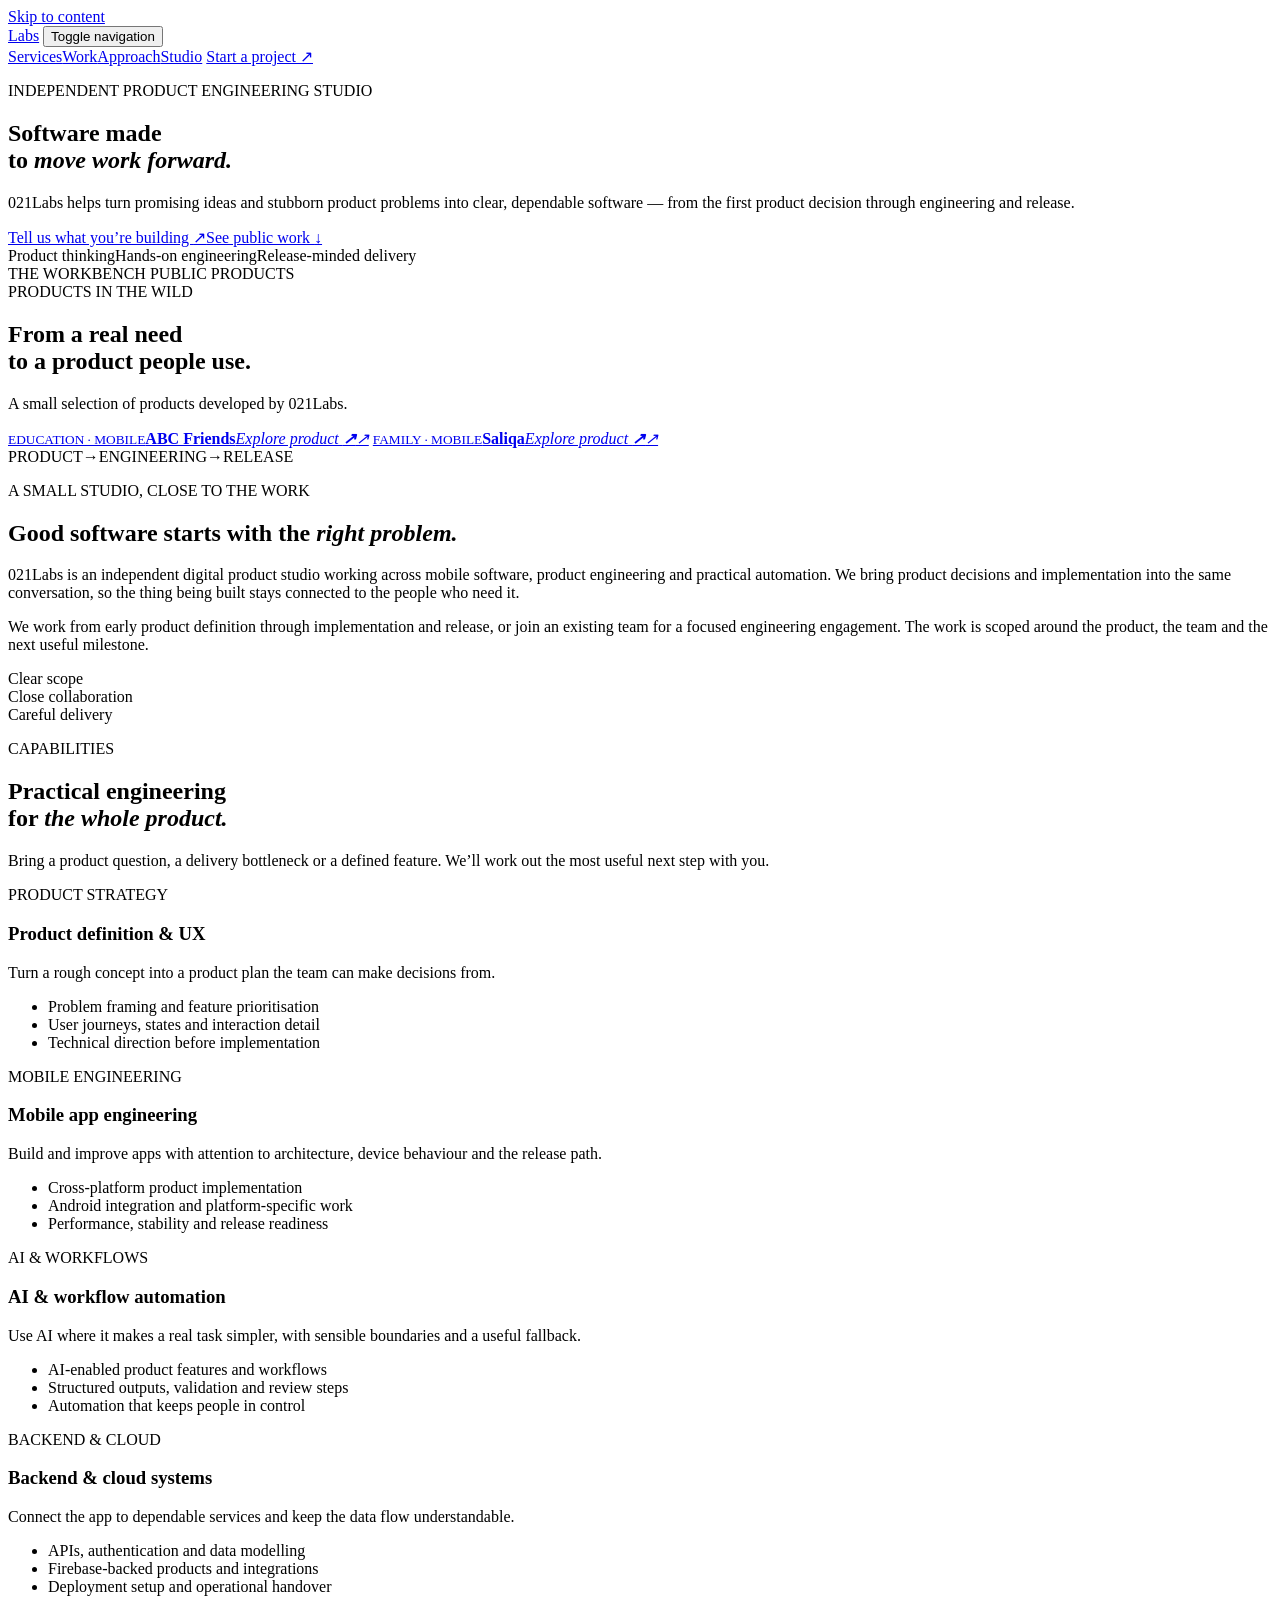
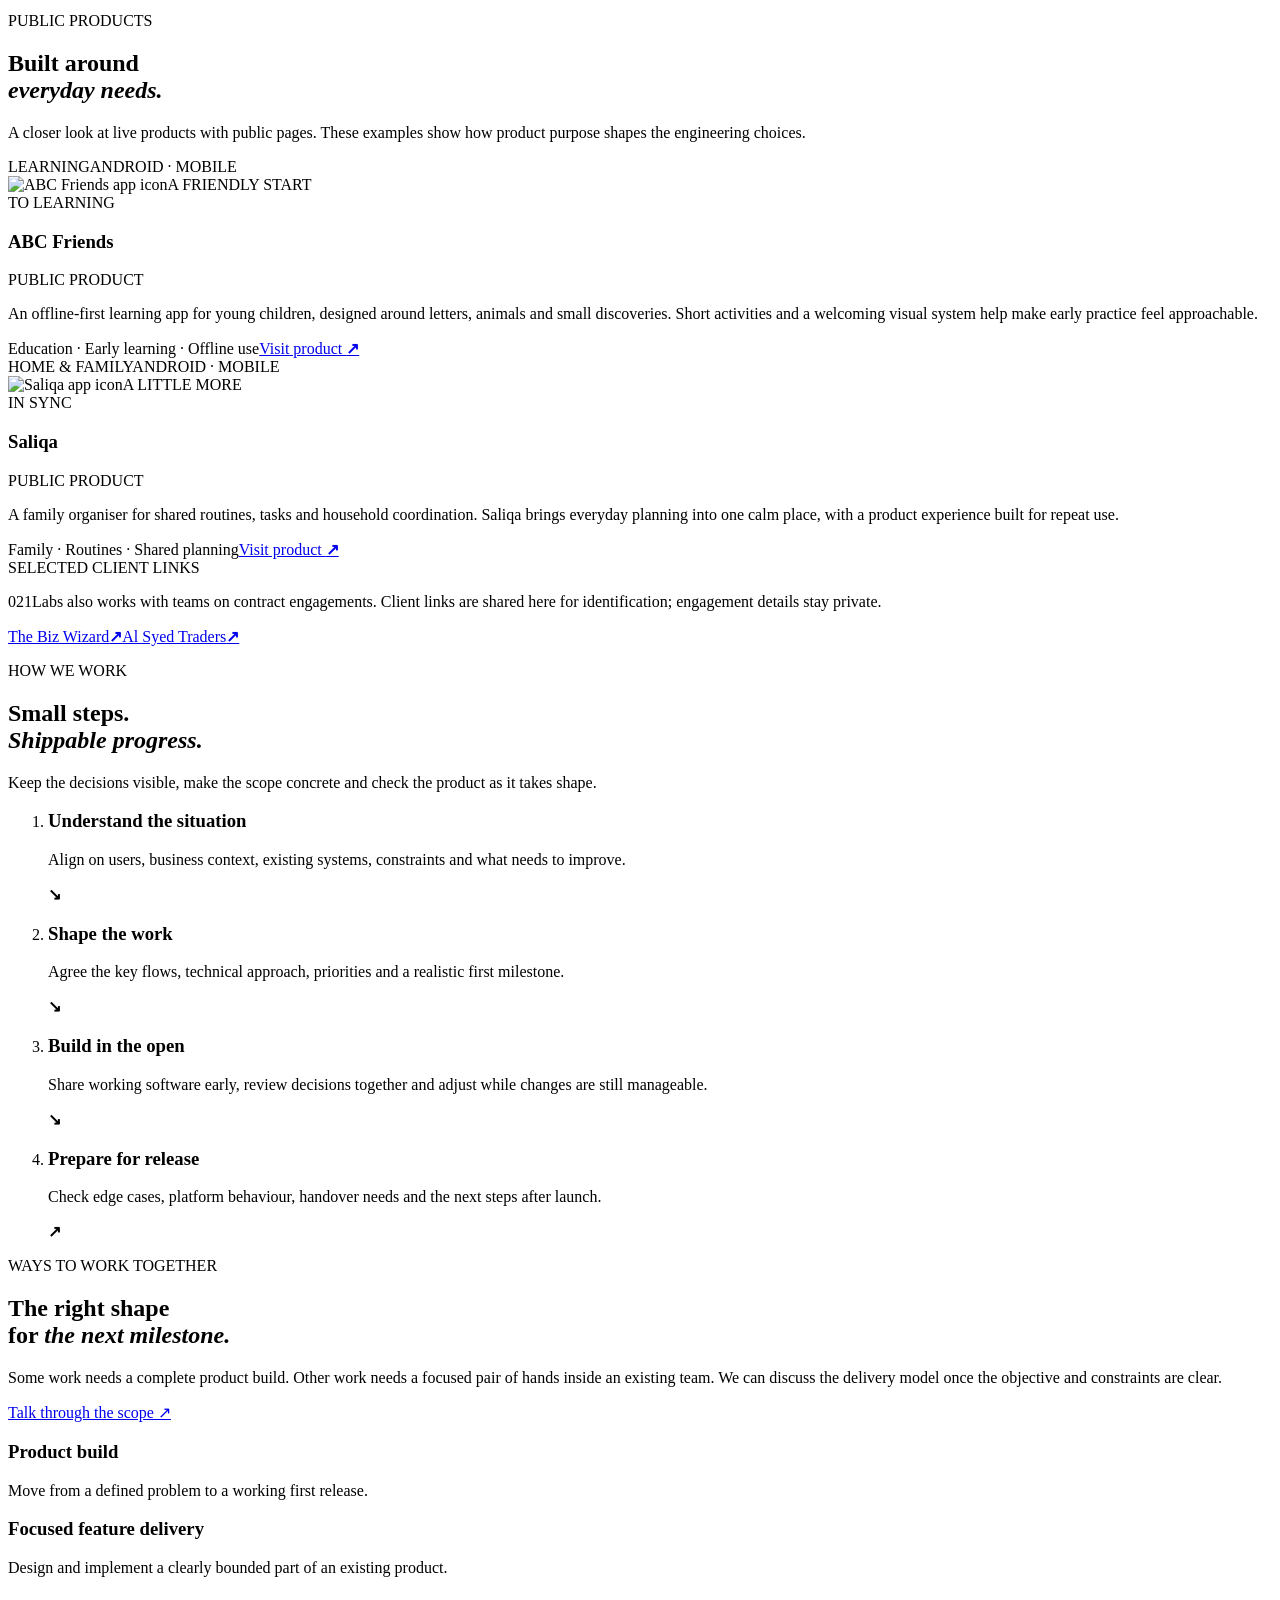
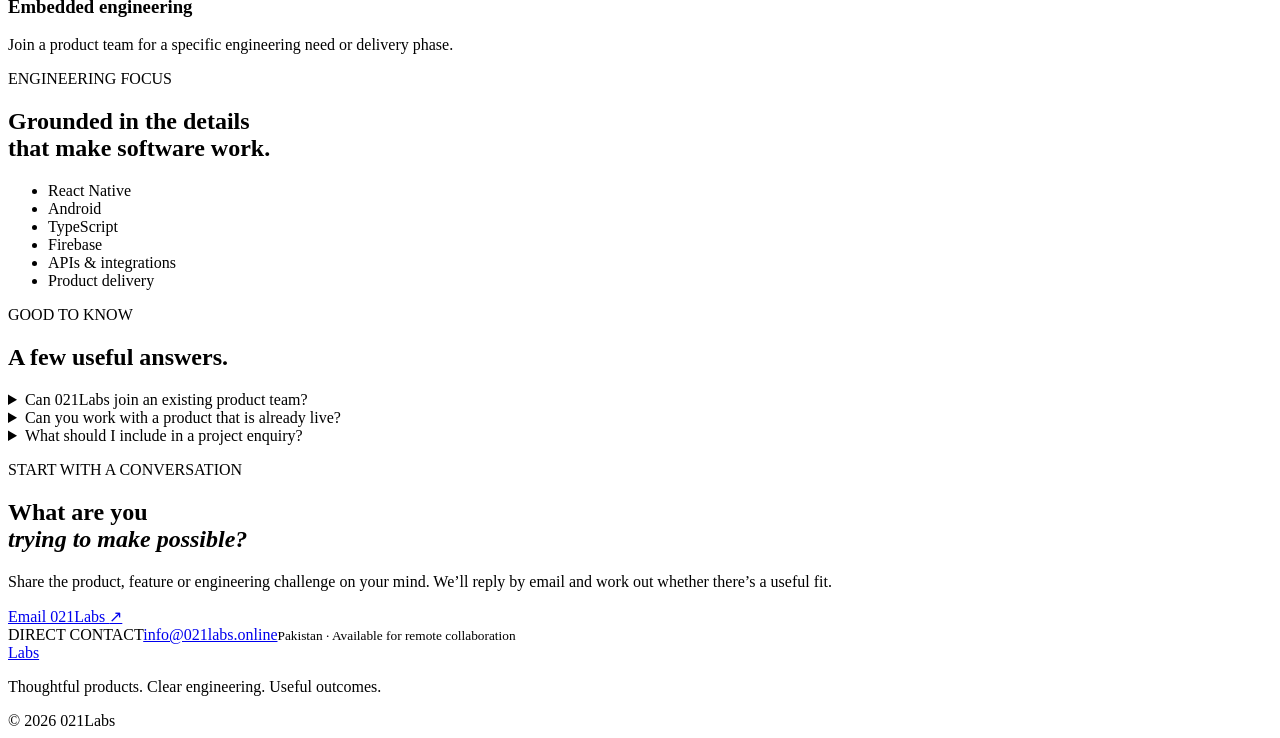
==== commit baf97d38: "Refine 021Labs section numbering and alignment" ====
--- a/public/index.html
+++ b/public/index.html
@@ -17,7 +17,7 @@
     <link rel="preconnect" href="https://fonts.googleapis.com" />
     <link rel="preconnect" href="https://fonts.gstatic.com" crossorigin />
     <link href="https://fonts.googleapis.com/css2?family=DM+Mono:wght@400;500&family=Manrope:wght@400;500;600;700;800&display=swap" rel="stylesheet" />
-    <link rel="stylesheet" href="/styles.css?v=20261021-extracted2" />
+    <link rel="stylesheet" href="/styles-natural-flow.css" />
     <script src="/script.js?v=20261020-studio" defer></script>
   </head>
   <body>
@@ -38,11 +38,11 @@
           <h1 id="hero-title">Software made<br />to <em>move work forward.</em></h1>
           <p class="hero-lede">021Labs helps turn promising ideas and stubborn product problems into clear, dependable software — from the first product decision through engineering and release.</p>
           <div class="hero-actions"><a class="button button-primary" href="#contact">Tell us what you’re building <span aria-hidden="true">↗</span></a><a class="text-link" href="#work">See public work <span aria-hidden="true">↓</span></a></div>
-          <div class="hero-proof"><span><b>01</b> Product thinking</span><span><b>02</b> Hands-on engineering</span><span><b>03</b> Release-minded delivery</span></div>
+          <div class="hero-proof"><span>Product thinking</span><span>Hands-on engineering</span><span>Release-minded delivery</span></div>
         </div>
         <aside class="workbench" aria-label="021Labs public products">
           <div class="workbench-head"><span class="eyebrow">THE WORKBENCH</span><span class="live-note"><i></i> PUBLIC PRODUCTS</span></div>
-          <div class="bench-intro"><span class="bench-index">01 / 02</span><h2>From a real need<br />to a product people use.</h2><p>A small selection of products developed by 021Labs.</p></div>
+          <div class="bench-intro"><span class="bench-index">PRODUCTS IN THE WILD</span><h2>From a real need<br />to a product people use.</h2><p>A small selection of products developed by 021Labs.</p></div>
           <a class="bench-product" href="https://abcfriends.021labs.online" target="_blank" rel="noopener noreferrer"><img src="/assets/abc-friends-icon.png" alt="" /><span><small>EDUCATION · MOBILE</small><strong>ABC Friends</strong><em>Explore product <b aria-hidden="true">↗</b></em></span><i class="bench-arrow" aria-hidden="true">↗</i></a>
           <a class="bench-product" href="https://saliqa-production.web.app" target="_blank" rel="noopener noreferrer"><img src="/assets/saliqa-icon.png" alt="" /><span><small>FAMILY · MOBILE</small><strong>Saliqa</strong><em>Explore product <b aria-hidden="true">↗</b></em></span><i class="bench-arrow" aria-hidden="true">↗</i></a>
           <div class="workbench-foot"><span>PRODUCT</span><b>→</b><span>ENGINEERING</span><b>→</b><span>RELEASE</span></div>
@@ -50,45 +50,45 @@
       </section>
 
       <section class="intro section-pad" id="studio" aria-labelledby="studio-title">
-        <div class="section-meta"><span>01</span><p class="eyebrow">A SMALL STUDIO, CLOSE TO THE WORK</p></div>
+        <div class="section-meta"><p class="eyebrow">A SMALL STUDIO, CLOSE TO THE WORK</p></div>
         <div class="intro-body"><h2 id="studio-title">Good software starts with the <em>right problem.</em></h2><p>021Labs is an independent digital product studio working across mobile software, product engineering and practical automation. We bring product decisions and implementation into the same conversation, so the thing being built stays connected to the people who need it.</p><p>We work from early product definition through implementation and release, or join an existing team for a focused engineering engagement. The work is scoped around the product, the team and the next useful milestone.</p></div>
         <div class="intro-side"><span class="side-rule"></span><p>Clear scope<br />Close collaboration<br />Careful delivery</p></div>
       </section>
 
       <section class="services section-pad" id="services" aria-labelledby="services-title">
-        <div class="section-heading"><div class="section-meta"><span>02</span><p class="eyebrow">CAPABILITIES</p></div><h2 id="services-title">Practical engineering<br />for <em>the whole product.</em></h2><p class="section-deck">Bring a product question, a delivery bottleneck or a defined feature. We’ll work out the most useful next step with you.</p></div>
+        <div class="section-heading"><div class="section-meta"><p class="eyebrow">CAPABILITIES</p></div><h2 id="services-title">Practical engineering<br />for <em>the whole product.</em></h2><p class="section-deck">Bring a product question, a delivery bottleneck or a defined feature. We’ll work out the most useful next step with you.</p></div>
         <div class="service-grid">
-          <article class="service-card"><span class="service-no">01 / PRODUCT</span><h3>Product definition &amp; UX</h3><p>Turn a rough concept into a product plan the team can make decisions from.</p><ul><li>Problem framing and feature prioritisation</li><li>User journeys, states and interaction detail</li><li>Technical direction before implementation</li></ul></article>
-          <article class="service-card"><span class="service-no">02 / MOBILE</span><h3>Mobile app engineering</h3><p>Build and improve apps with attention to architecture, device behaviour and the release path.</p><ul><li>Cross-platform product implementation</li><li>Android integration and platform-specific work</li><li>Performance, stability and release readiness</li></ul></article>
-          <article class="service-card"><span class="service-no">03 / INTELLIGENCE</span><h3>AI &amp; workflow automation</h3><p>Use AI where it makes a real task simpler, with sensible boundaries and a useful fallback.</p><ul><li>AI-enabled product features and workflows</li><li>Structured outputs, validation and review steps</li><li>Automation that keeps people in control</li></ul></article>
-          <article class="service-card"><span class="service-no">04 / PLATFORM</span><h3>Backend &amp; cloud systems</h3><p>Connect the app to dependable services and keep the data flow understandable.</p><ul><li>APIs, authentication and data modelling</li><li>Firebase-backed products and integrations</li><li>Deployment setup and operational handover</li></ul></article>
+          <article class="service-card"><span class="service-no">PRODUCT STRATEGY</span><h3>Product definition &amp; UX</h3><p>Turn a rough concept into a product plan the team can make decisions from.</p><ul><li>Problem framing and feature prioritisation</li><li>User journeys, states and interaction detail</li><li>Technical direction before implementation</li></ul></article>
+          <article class="service-card"><span class="service-no">MOBILE ENGINEERING</span><h3>Mobile app engineering</h3><p>Build and improve apps with attention to architecture, device behaviour and the release path.</p><ul><li>Cross-platform product implementation</li><li>Android integration and platform-specific work</li><li>Performance, stability and release readiness</li></ul></article>
+          <article class="service-card"><span class="service-no">AI &amp; WORKFLOWS</span><h3>AI &amp; workflow automation</h3><p>Use AI where it makes a real task simpler, with sensible boundaries and a useful fallback.</p><ul><li>AI-enabled product features and workflows</li><li>Structured outputs, validation and review steps</li><li>Automation that keeps people in control</li></ul></article>
+          <article class="service-card"><span class="service-no">BACKEND &amp; CLOUD</span><h3>Backend &amp; cloud systems</h3><p>Connect the app to dependable services and keep the data flow understandable.</p><ul><li>APIs, authentication and data modelling</li><li>Firebase-backed products and integrations</li><li>Deployment setup and operational handover</li></ul></article>
         </div>
       </section>
 
       <section class="work section-pad" id="work" aria-labelledby="work-title">
-        <div class="work-heading"><div><div class="section-meta"><span>03</span><p class="eyebrow">PUBLIC PRODUCTS</p></div><h2 id="work-title">Built around<br /><em>everyday needs.</em></h2></div><p class="section-deck">A closer look at live products with public pages. These examples show how product purpose shapes the engineering choices.</p></div>
+        <div class="work-heading"><div><div class="section-meta"><p class="eyebrow">PUBLIC PRODUCTS</p></div><h2 id="work-title">Built around<br /><em>everyday needs.</em></h2></div><p class="section-deck">A closer look at live products with public pages. These examples show how product purpose shapes the engineering choices.</p></div>
         <div class="project-grid">
-          <article class="project-card project-abc"><div class="project-topline"><span>01 — LEARNING</span><span>ANDROID · MOBILE</span></div><div class="project-visual abc-visual"><div class="product-orbit"></div><img src="/assets/abc-friends-icon.png" alt="ABC Friends app icon" /><span class="visual-note">A FRIENDLY START<br />TO LEARNING</span></div><div class="project-info"><div class="project-title"><h3>ABC Friends</h3><span class="product-tag">PUBLIC PRODUCT</span></div><p>An offline-first learning app for young children, designed around letters, animals and small discoveries. Short activities and a welcoming visual system help make early practice feel approachable.</p><div class="project-bottom"><span>Education · Early learning · Offline use</span><a href="https://abcfriends.021labs.online" target="_blank" rel="noopener noreferrer">Visit product <b aria-hidden="true">↗</b></a></div></div></article>
-          <article class="project-card project-saliqa"><div class="project-topline"><span>02 — HOME LIFE</span><span>ANDROID · MOBILE</span></div><div class="project-visual saliqa-visual"><div class="product-orbit"></div><img src="/assets/saliqa-icon.png" alt="Saliqa app icon" /><span class="visual-note">A LITTLE MORE<br />IN SYNC</span></div><div class="project-info"><div class="project-title"><h3>Saliqa</h3><span class="product-tag">PUBLIC PRODUCT</span></div><p>A family organiser for shared routines, tasks and household coordination. Saliqa brings everyday planning into one calm place, with a product experience built for repeat use.</p><div class="project-bottom"><span>Family · Routines · Shared planning</span><a href="https://saliqa-production.web.app" target="_blank" rel="noopener noreferrer">Visit product <b aria-hidden="true">↗</b></a></div></div></article>
+          <article class="project-card project-abc"><div class="project-topline"><span>LEARNING</span><span>ANDROID · MOBILE</span></div><div class="project-visual abc-visual"><div class="product-orbit"></div><img src="/assets/abc-friends-icon.png" alt="ABC Friends app icon" /><span class="visual-note">A FRIENDLY START<br />TO LEARNING</span></div><div class="project-info"><div class="project-title"><h3>ABC Friends</h3><span class="product-tag">PUBLIC PRODUCT</span></div><p>An offline-first learning app for young children, designed around letters, animals and small discoveries. Short activities and a welcoming visual system help make early practice feel approachable.</p><div class="project-bottom"><span>Education · Early learning · Offline use</span><a href="https://abcfriends.021labs.online" target="_blank" rel="noopener noreferrer">Visit product <b aria-hidden="true">↗</b></a></div></div></article>
+          <article class="project-card project-saliqa"><div class="project-topline"><span>HOME &amp; FAMILY</span><span>ANDROID · MOBILE</span></div><div class="project-visual saliqa-visual"><div class="product-orbit"></div><img src="/assets/saliqa-icon.png" alt="Saliqa app icon" /><span class="visual-note">A LITTLE MORE<br />IN SYNC</span></div><div class="project-info"><div class="project-title"><h3>Saliqa</h3><span class="product-tag">PUBLIC PRODUCT</span></div><p>A family organiser for shared routines, tasks and household coordination. Saliqa brings everyday planning into one calm place, with a product experience built for repeat use.</p><div class="project-bottom"><span>Family · Routines · Shared planning</span><a href="https://saliqa-production.web.app" target="_blank" rel="noopener noreferrer">Visit product <b aria-hidden="true">↗</b></a></div></div></article>
         </div>
         <div class="client-note"><div><span class="eyebrow">SELECTED CLIENT LINKS</span><p>021Labs also works with teams on contract engagements. Client links are shared here for identification; engagement details stay private.</p></div><div class="client-links"><a href="https://thebizwizard.pk/" target="_blank" rel="noopener noreferrer"><span>The Biz Wizard</span><b aria-hidden="true">↗</b></a><a href="https://al-syed-traders.web.app/" target="_blank" rel="noopener noreferrer"><span>Al Syed Traders</span><b aria-hidden="true">↗</b></a></div></div>
       </section>
 
       <section class="approach section-pad" id="approach" aria-labelledby="approach-title">
-        <div class="approach-heading"><div class="section-meta"><span>04</span><p class="eyebrow">HOW WE WORK</p></div><h2 id="approach-title">Small steps.<br /><em>Shippable progress.</em></h2><p>Keep the decisions visible, make the scope concrete and check the product as it takes shape.</p></div>
-        <ol class="process-list"><li><span>01</span><div><h3>Understand the situation</h3><p>Align on users, business context, existing systems, constraints and what needs to improve.</p></div><b aria-hidden="true">↘</b></li><li><span>02</span><div><h3>Shape the work</h3><p>Agree the key flows, technical approach, priorities and a realistic first milestone.</p></div><b aria-hidden="true">↘</b></li><li><span>03</span><div><h3>Build in the open</h3><p>Share working software early, review decisions together and adjust while changes are still manageable.</p></div><b aria-hidden="true">↘</b></li><li><span>04</span><div><h3>Prepare for release</h3><p>Check edge cases, platform behaviour, handover needs and the next steps after launch.</p></div><b aria-hidden="true">↗</b></li></ol>
+        <div class="approach-heading"><div class="section-meta"><p class="eyebrow">HOW WE WORK</p></div><h2 id="approach-title">Small steps.<br /><em>Shippable progress.</em></h2><p>Keep the decisions visible, make the scope concrete and check the product as it takes shape.</p></div>
+        <ol class="process-list"><li><div><h3>Understand the situation</h3><p>Align on users, business context, existing systems, constraints and what needs to improve.</p></div><b aria-hidden="true">↘</b></li><li><div><h3>Shape the work</h3><p>Agree the key flows, technical approach, priorities and a realistic first milestone.</p></div><b aria-hidden="true">↘</b></li><li><div><h3>Build in the open</h3><p>Share working software early, review decisions together and adjust while changes are still manageable.</p></div><b aria-hidden="true">↘</b></li><li><div><h3>Prepare for release</h3><p>Check edge cases, platform behaviour, handover needs and the next steps after launch.</p></div><b aria-hidden="true">↗</b></li></ol>
       </section>
 
       <section class="delivery section-pad" aria-labelledby="delivery-title">
-        <div class="delivery-copy"><div class="section-meta"><span>05</span><p class="eyebrow">WAYS TO WORK TOGETHER</p></div><h2 id="delivery-title">The right shape<br />for <em>the next milestone.</em></h2><p>Some work needs a complete product build. Other work needs a focused pair of hands inside an existing team. We can discuss the delivery model once the objective and constraints are clear.</p><a class="text-link" href="#contact">Talk through the scope <span aria-hidden="true">↗</span></a></div>
-        <div class="delivery-options"><article><span>01</span><div><h3>Product build</h3><p>Move from a defined problem to a working first release.</p></div></article><article><span>02</span><div><h3>Focused feature delivery</h3><p>Design and implement a clearly bounded part of an existing product.</p></div></article><article><span>03</span><div><h3>Embedded engineering</h3><p>Join a product team for a specific engineering need or delivery phase.</p></div></article></div>
+        <div class="delivery-copy"><div class="section-meta"><p class="eyebrow">WAYS TO WORK TOGETHER</p></div><h2 id="delivery-title">The right shape<br />for <em>the next milestone.</em></h2><p>Some work needs a complete product build. Other work needs a focused pair of hands inside an existing team. We can discuss the delivery model once the objective and constraints are clear.</p><a class="text-link" href="#contact">Talk through the scope <span aria-hidden="true">↗</span></a></div>
+        <div class="delivery-options"><article><div><h3>Product build</h3><p>Move from a defined problem to a working first release.</p></div></article><article><div><h3>Focused feature delivery</h3><p>Design and implement a clearly bounded part of an existing product.</p></div></article><article><div><h3>Embedded engineering</h3><p>Join a product team for a specific engineering need or delivery phase.</p></div></article></div>
       </section>
 
       <section class="studio-strip section-pad" aria-label="Engineering focus"><div><p class="eyebrow">ENGINEERING FOCUS</p><h2>Grounded in the details<br />that make software work.</h2></div><ul class="focus-list"><li>React Native</li><li>Android</li><li>TypeScript</li><li>Firebase</li><li>APIs &amp; integrations</li><li>Product delivery</li></ul></section>
 
-      <section class="faq section-pad" aria-labelledby="faq-title"><div class="section-meta"><span>06</span><p class="eyebrow">GOOD TO KNOW</p></div><div class="faq-content"><h2 id="faq-title">A few useful answers.</h2><details><summary>Can 021Labs join an existing product team?</summary><p>Yes. A contract engagement can focus on a defined feature, mobile engineering work or a delivery milestone. The scope and collaboration style are agreed around your team.</p></details><details><summary>Can you work with a product that is already live?</summary><p>Yes. The first step is to understand the current architecture, user feedback and the outcome you want. From there, we can identify a practical, bounded next step.</p></details><details><summary>What should I include in a project enquiry?</summary><p>A short description of the product, who it is for, what is currently difficult and any timing or technical constraints is enough to start the conversation.</p></details></div></section>
+      <section class="faq section-pad" aria-labelledby="faq-title"><div class="section-meta"><p class="eyebrow">GOOD TO KNOW</p></div><div class="faq-content"><h2 id="faq-title">A few useful answers.</h2><details><summary>Can 021Labs join an existing product team?</summary><p>Yes. A contract engagement can focus on a defined feature, mobile engineering work or a delivery milestone. The scope and collaboration style are agreed around your team.</p></details><details><summary>Can you work with a product that is already live?</summary><p>Yes. The first step is to understand the current architecture, user feedback and the outcome you want. From there, we can identify a practical, bounded next step.</p></details><details><summary>What should I include in a project enquiry?</summary><p>A short description of the product, who it is for, what is currently difficult and any timing or technical constraints is enough to start the conversation.</p></details></div></section>
 
-      <section class="contact section-pad" id="contact" aria-labelledby="contact-title"><div class="contact-main"><div class="section-meta"><span>07</span><p class="eyebrow">START WITH A CONVERSATION</p></div><h2 id="contact-title">What are you<br /><em>trying to make possible?</em></h2><p>Share the product, feature or engineering challenge on your mind. We’ll reply by email and work out whether there’s a useful fit.</p><a class="button button-light" href="mailto:info@021labs.online?subject=021Labs%20project%20enquiry">Email 021Labs <span aria-hidden="true">↗</span></a></div><div class="contact-side"><span>DIRECT CONTACT</span><a href="mailto:info@021labs.online">info@021labs.online</a><small>Pakistan · Available for remote collaboration</small></div></section>
+      <section class="contact section-pad" id="contact" aria-labelledby="contact-title"><div class="contact-main"><div class="section-meta"><p class="eyebrow">START WITH A CONVERSATION</p></div><h2 id="contact-title">What are you<br /><em>trying to make possible?</em></h2><p>Share the product, feature or engineering challenge on your mind. We’ll reply by email and work out whether there’s a useful fit.</p><a class="button button-light" href="mailto:info@021labs.online?subject=021Labs%20project%20enquiry">Email 021Labs <span aria-hidden="true">↗</span></a></div><div class="contact-side"><span>DIRECT CONTACT</span><a href="mailto:info@021labs.online">info@021labs.online</a><small>Pakistan · Available for remote collaboration</small></div></section>
     </main>
 
     <footer class="footer"><a class="brand" href="#top" aria-label="021Labs home"><span class="brand-mark-image" aria-hidden="true"></span><span class="brand-text">Labs</span></a><p>Thoughtful products. Clear engineering. Useful outcomes.</p><span class="copyright">© <span id="year">2026</span> 021Labs</span></footer>
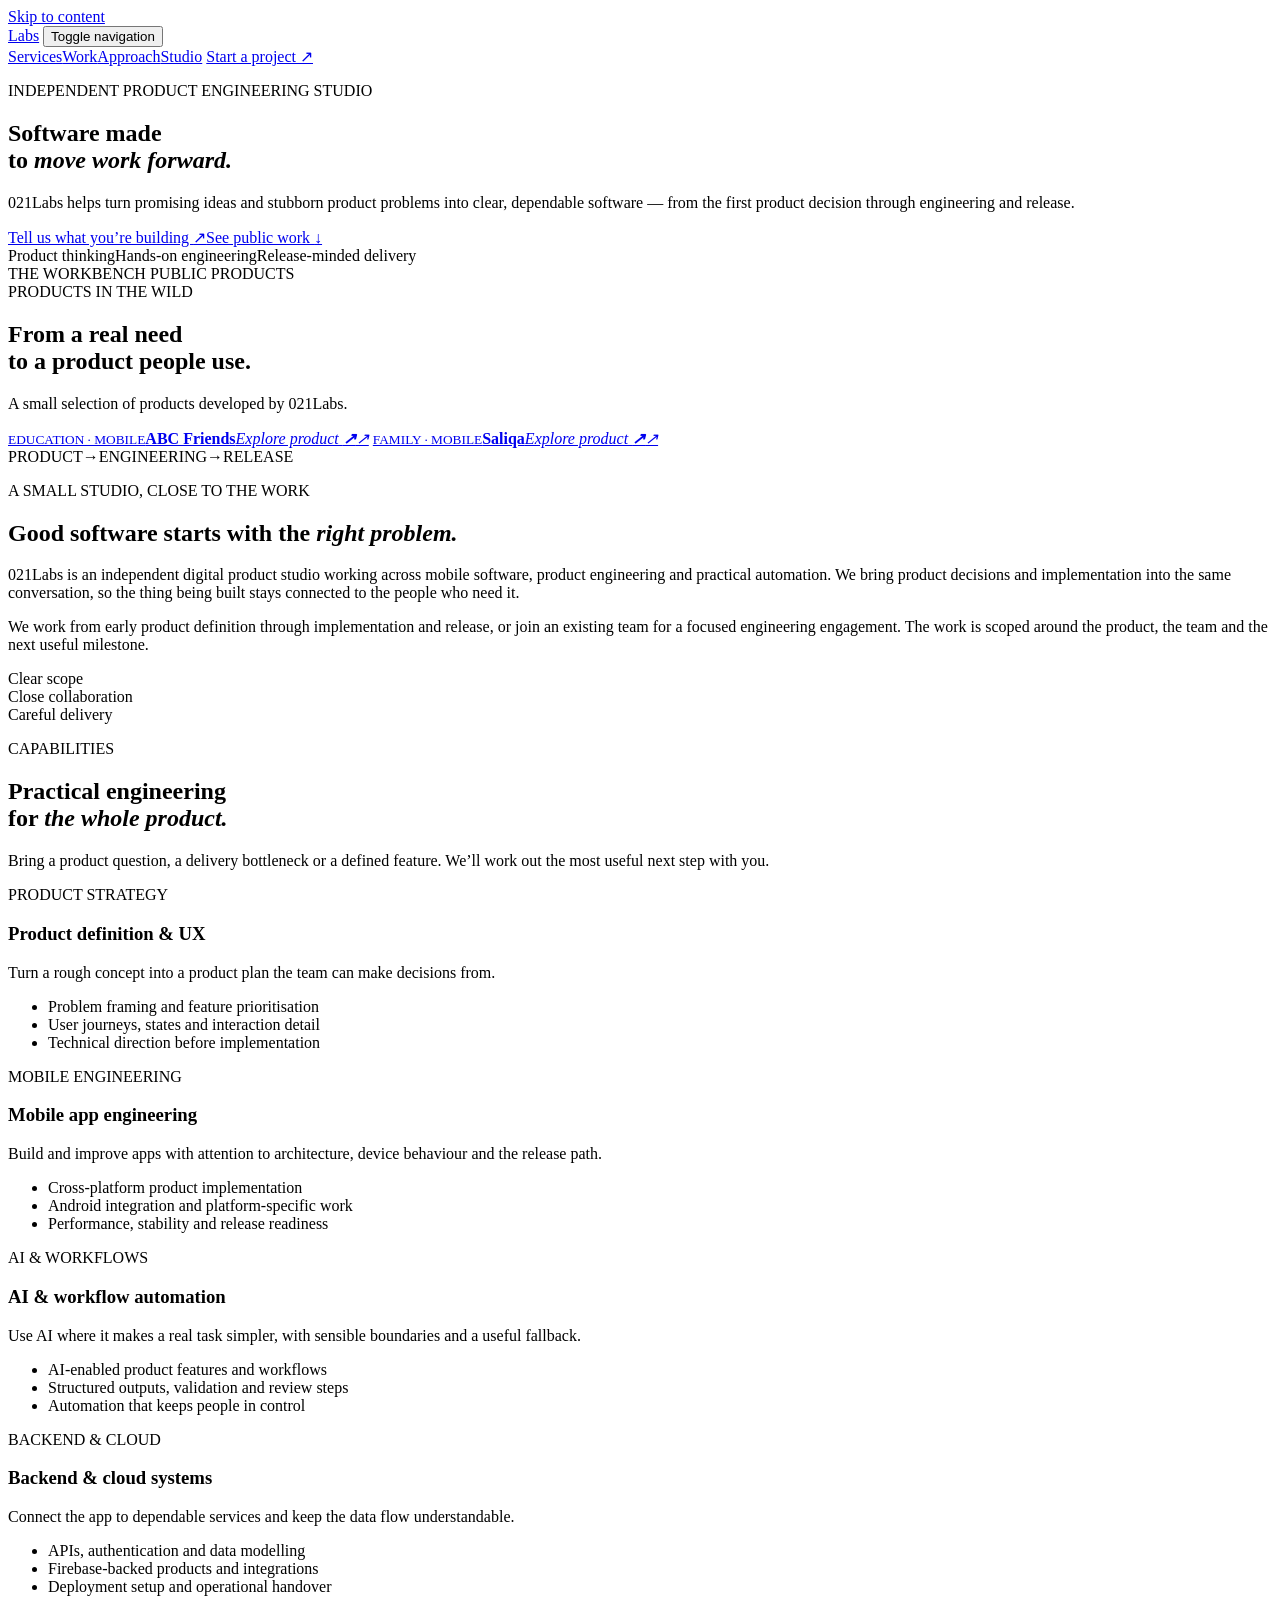
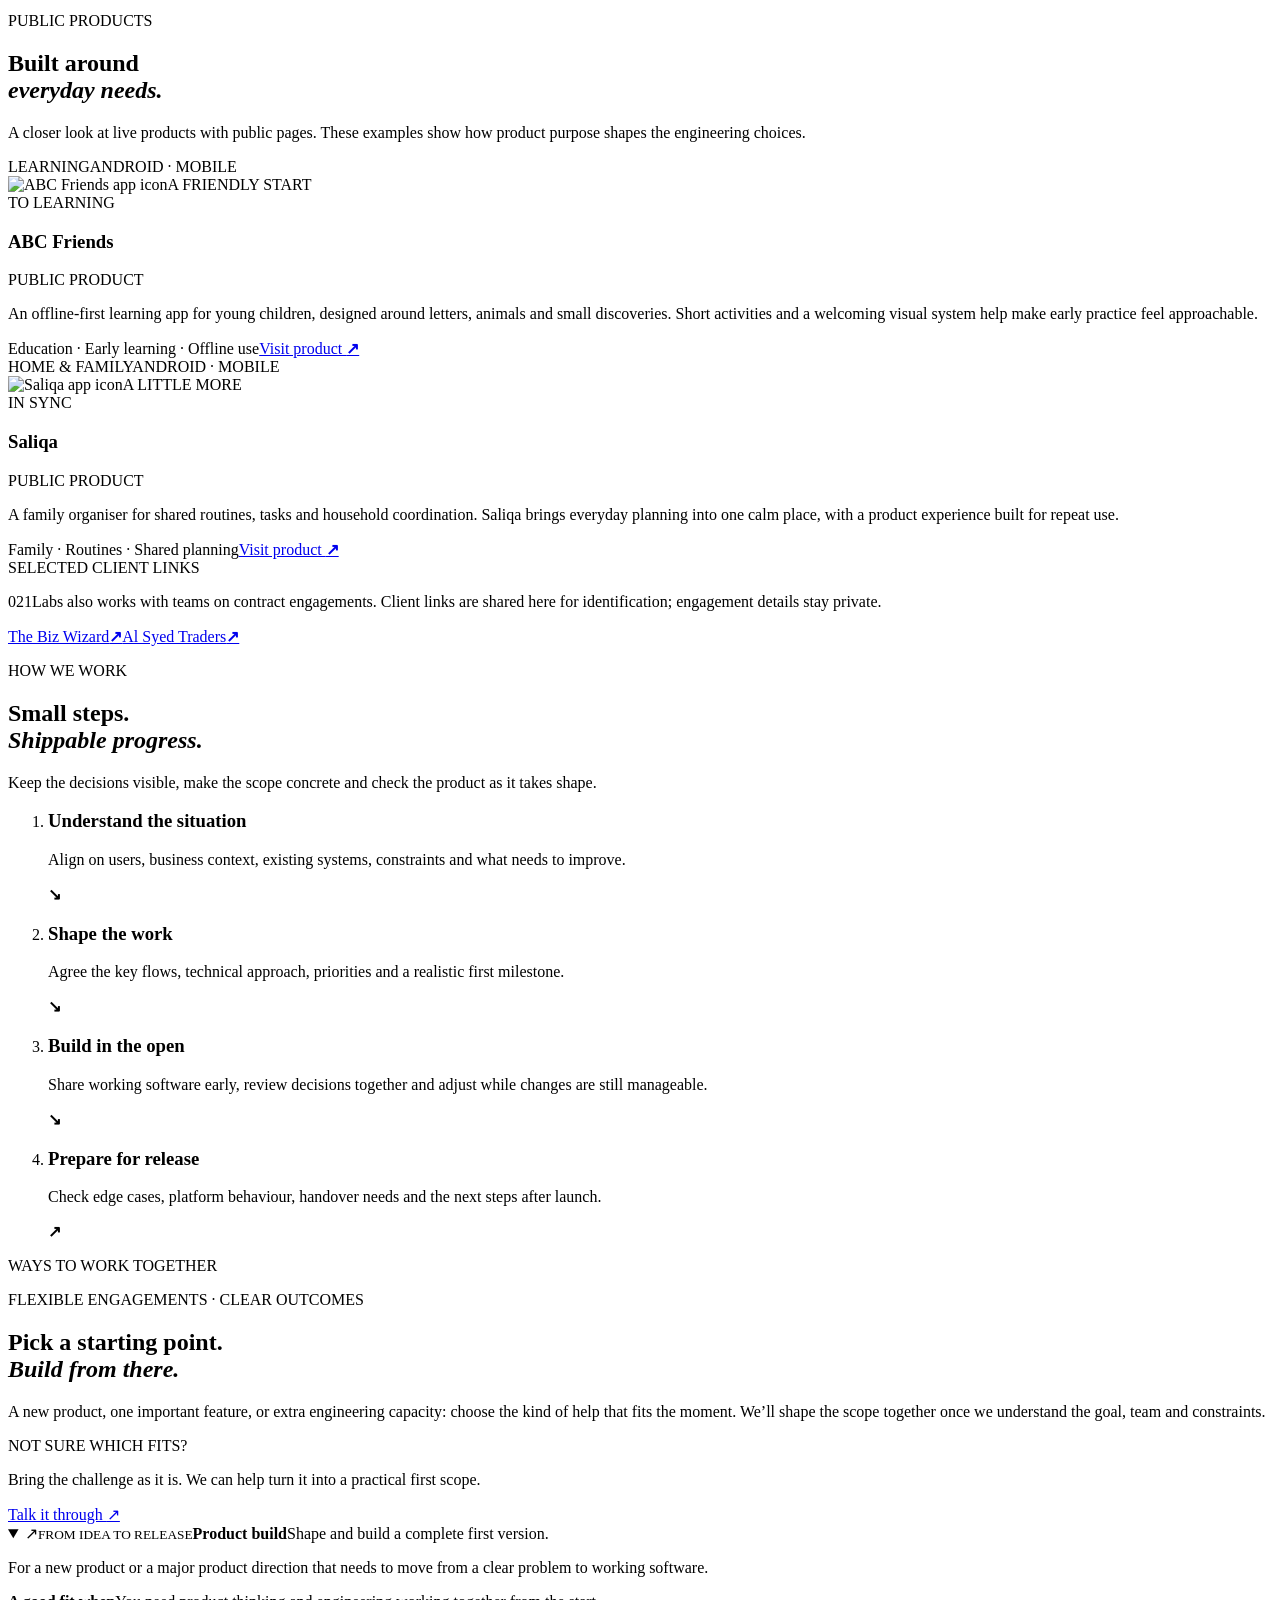
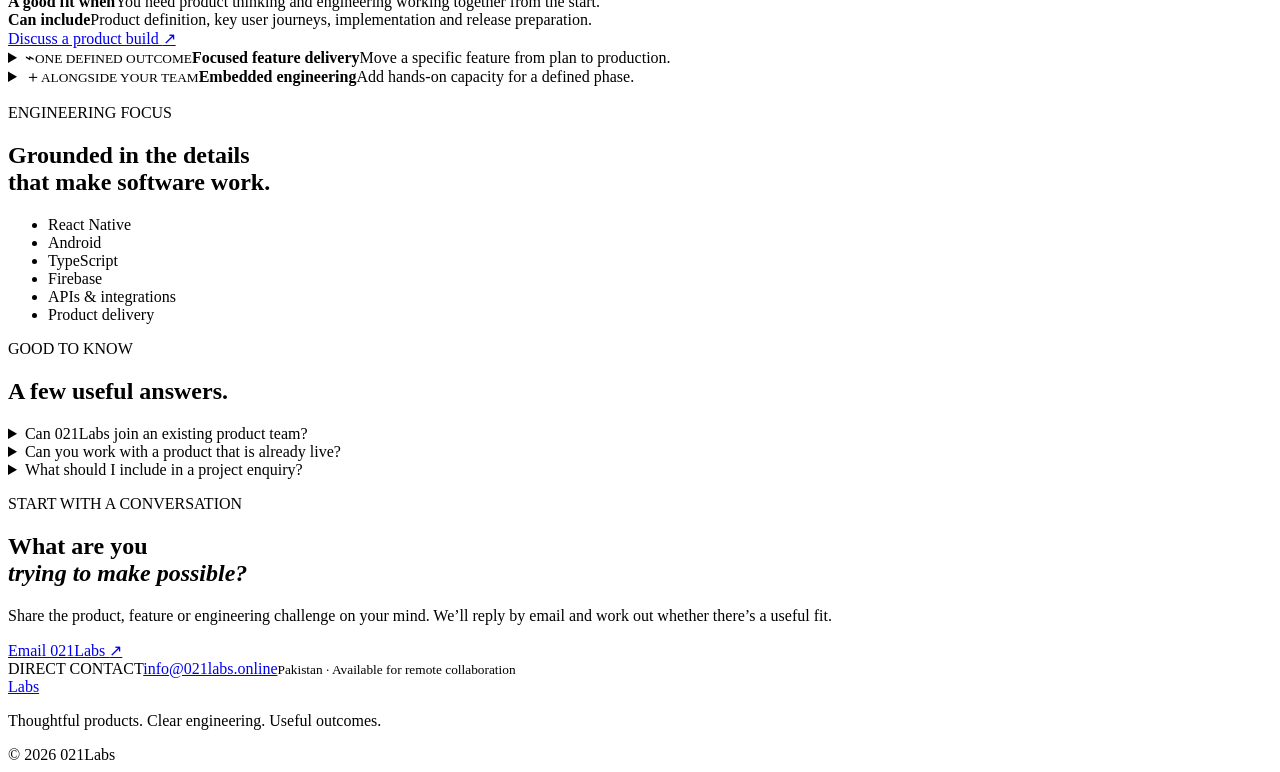
==== commit e2351079: "Make 021Labs engagement options interactive" ====
--- a/public/index.html
+++ b/public/index.html
@@ -17,7 +17,7 @@
     <link rel="preconnect" href="https://fonts.googleapis.com" />
     <link rel="preconnect" href="https://fonts.gstatic.com" crossorigin />
     <link href="https://fonts.googleapis.com/css2?family=DM+Mono:wght@400;500&family=Manrope:wght@400;500;600;700;800&display=swap" rel="stylesheet" />
-    <link rel="stylesheet" href="/styles-natural-flow.css" />
+    <link rel="stylesheet" href="/styles-engagements.css" />
     <script src="/script.js?v=20261020-studio" defer></script>
   </head>
   <body>
@@ -80,8 +80,27 @@
       </section>
 
       <section class="delivery section-pad" aria-labelledby="delivery-title">
-        <div class="delivery-copy"><div class="section-meta"><p class="eyebrow">WAYS TO WORK TOGETHER</p></div><h2 id="delivery-title">The right shape<br />for <em>the next milestone.</em></h2><p>Some work needs a complete product build. Other work needs a focused pair of hands inside an existing team. We can discuss the delivery model once the objective and constraints are clear.</p><a class="text-link" href="#contact">Talk through the scope <span aria-hidden="true">↗</span></a></div>
-        <div class="delivery-options"><article><div><h3>Product build</h3><p>Move from a defined problem to a working first release.</p></div></article><article><div><h3>Focused feature delivery</h3><p>Design and implement a clearly bounded part of an existing product.</p></div></article><article><div><h3>Embedded engineering</h3><p>Join a product team for a specific engineering need or delivery phase.</p></div></article></div>
+        <div class="delivery-copy">
+          <div class="section-meta"><p class="eyebrow">WAYS TO WORK TOGETHER</p></div>
+          <p class="delivery-overline">FLEXIBLE ENGAGEMENTS · CLEAR OUTCOMES</p>
+          <h2 id="delivery-title">Pick a starting point.<br /><em>Build from there.</em></h2>
+          <p class="delivery-intro">A new product, one important feature, or extra engineering capacity: choose the kind of help that fits the moment. We’ll shape the scope together once we understand the goal, team and constraints.</p>
+          <div class="delivery-callout"><span>NOT SURE WHICH FITS?</span><p>Bring the challenge as it is. We can help turn it into a practical first scope.</p><a href="#contact">Talk it through <span aria-hidden="true">↗</span></a></div>
+        </div>
+        <div class="delivery-options" aria-label="Ways to work with 021Labs">
+          <details class="delivery-option" open>
+            <summary><span class="delivery-symbol" aria-hidden="true">↗</span><span class="delivery-option-copy"><small>FROM IDEA TO RELEASE</small><strong>Product build</strong><span>Shape and build a complete first version.</span></span><span class="delivery-toggle" aria-hidden="true"></span></summary>
+            <div class="delivery-detail"><p>For a new product or a major product direction that needs to move from a clear problem to working software.</p><div><b>A good fit when</b><span>You need product thinking and engineering working together from the start.</span></div><div><b>Can include</b><span>Product definition, key user journeys, implementation and release preparation.</span></div><a href="mailto:info@021labs.online?subject=021Labs%20product%20build">Discuss a product build <span aria-hidden="true">↗</span></a></div>
+          </details>
+          <details class="delivery-option">
+            <summary><span class="delivery-symbol" aria-hidden="true">⌁</span><span class="delivery-option-copy"><small>ONE DEFINED OUTCOME</small><strong>Focused feature delivery</strong><span>Move a specific feature from plan to production.</span></span><span class="delivery-toggle" aria-hidden="true"></span></summary>
+            <div class="delivery-detail"><p>For a bounded improvement inside an existing app or platform, with a shared understanding of what done looks like.</p><div><b>A good fit when</b><span>The product is live and one feature, flow or technical bottleneck needs attention.</span></div><div><b>Can include</b><span>Technical discovery, interaction details, implementation and handover notes.</span></div><a href="mailto:info@021labs.online?subject=021Labs%20feature%20delivery">Discuss a feature <span aria-hidden="true">↗</span></a></div>
+          </details>
+          <details class="delivery-option">
+            <summary><span class="delivery-symbol" aria-hidden="true">＋</span><span class="delivery-option-copy"><small>ALONGSIDE YOUR TEAM</small><strong>Embedded engineering</strong><span>Add hands-on capacity for a defined phase.</span></span><span class="delivery-toggle" aria-hidden="true"></span></summary>
+            <div class="delivery-detail"><p>For teams that have a direction and need an experienced engineering partner to help make progress inside their existing workflow.</p><div><b>A good fit when</b><span>Your team needs focused mobile, product or integration work for a particular milestone.</span></div><div><b>Can include</b><span>Collaborative implementation, technical problem solving and release support.</span></div><a href="mailto:info@021labs.online?subject=021Labs%20embedded%20engineering">Discuss team support <span aria-hidden="true">↗</span></a></div>
+          </details>
+        </div>
       </section>
 
       <section class="studio-strip section-pad" aria-label="Engineering focus"><div><p class="eyebrow">ENGINEERING FOCUS</p><h2>Grounded in the details<br />that make software work.</h2></div><ul class="focus-list"><li>React Native</li><li>Android</li><li>TypeScript</li><li>Firebase</li><li>APIs &amp; integrations</li><li>Product delivery</li></ul></section>
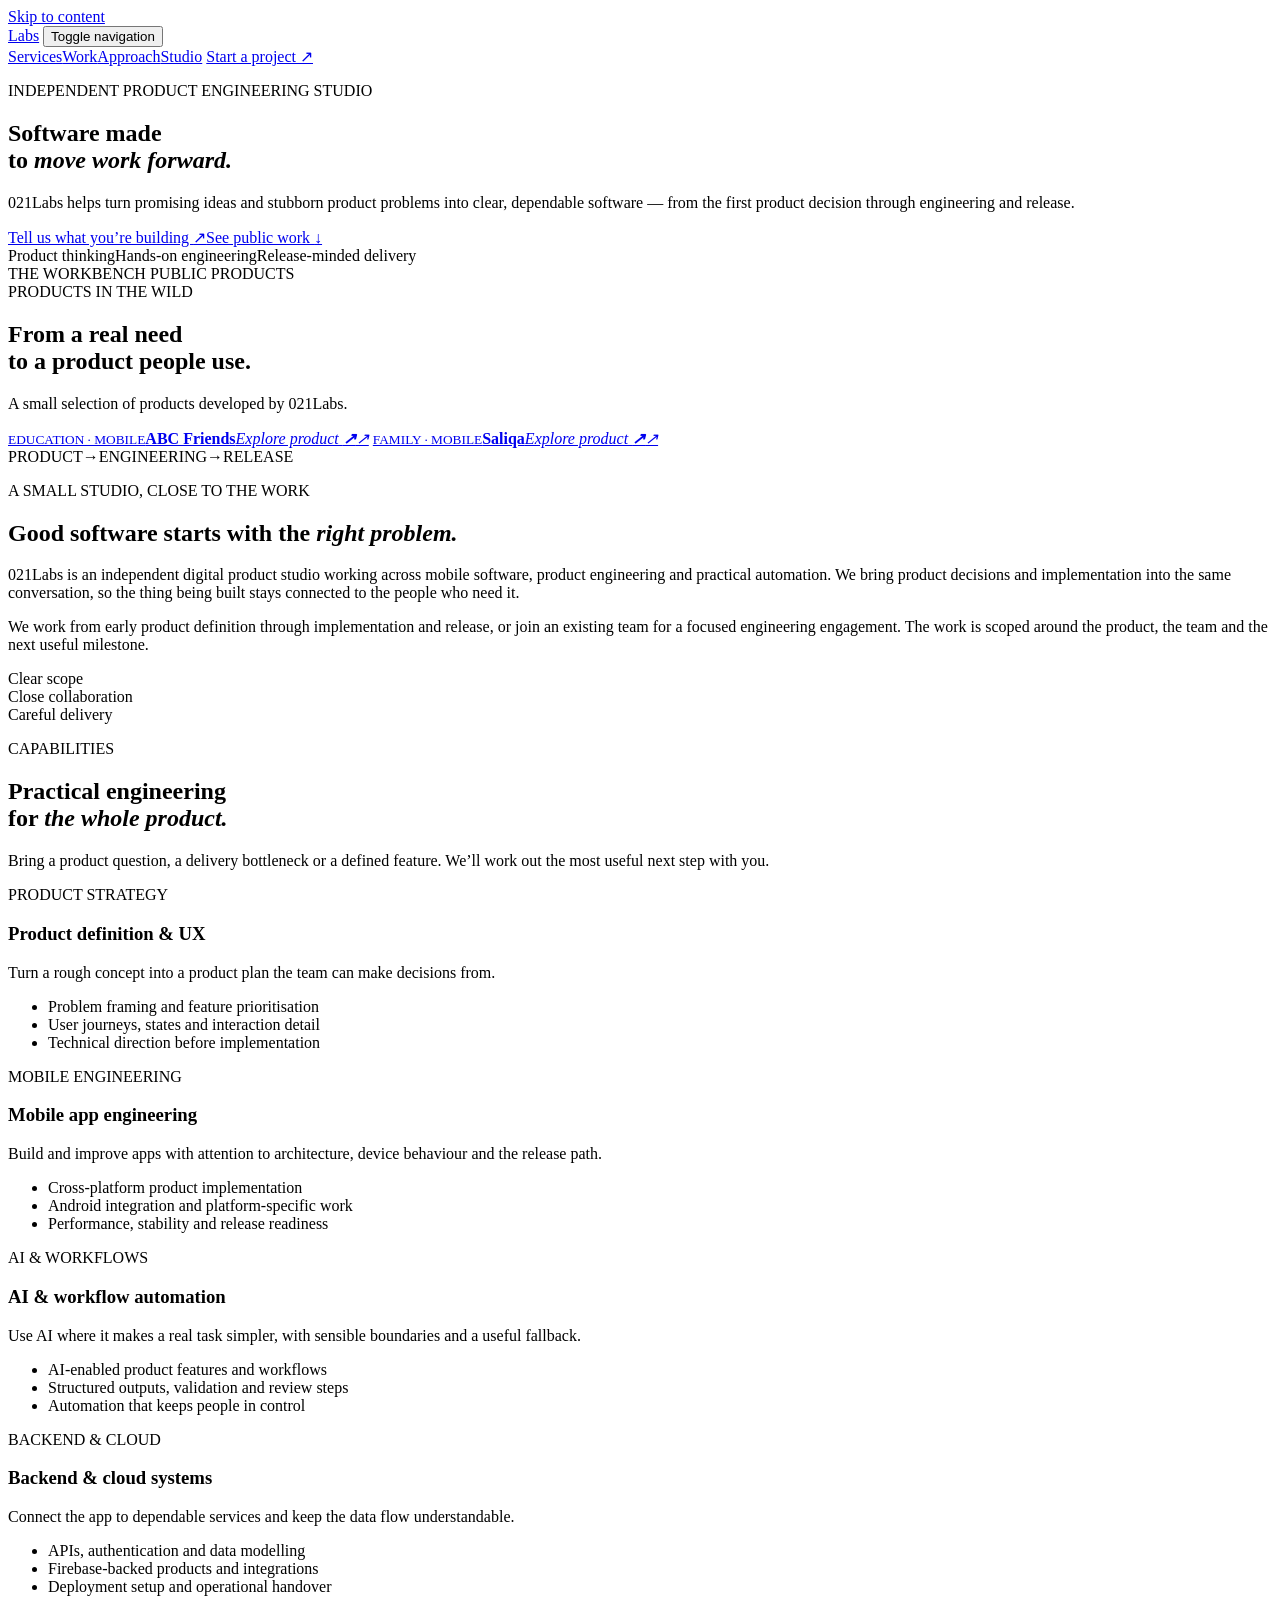
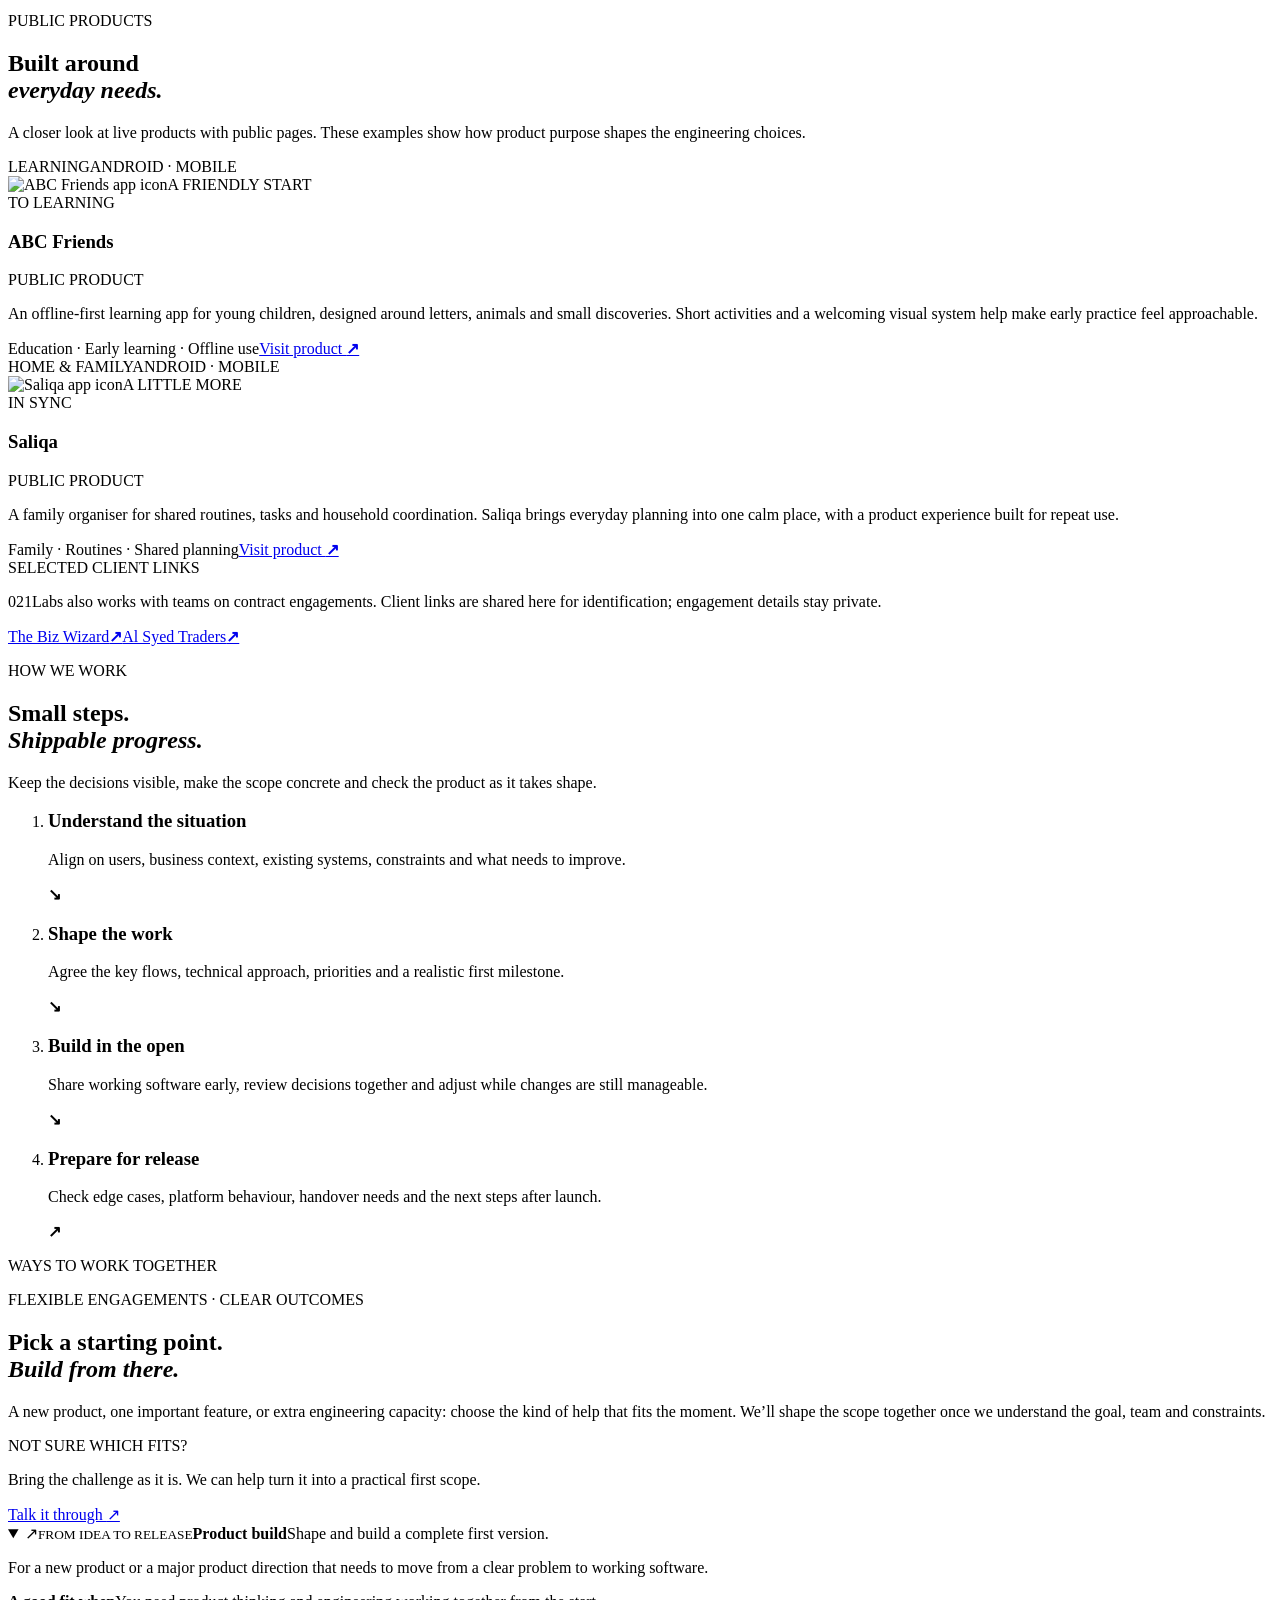
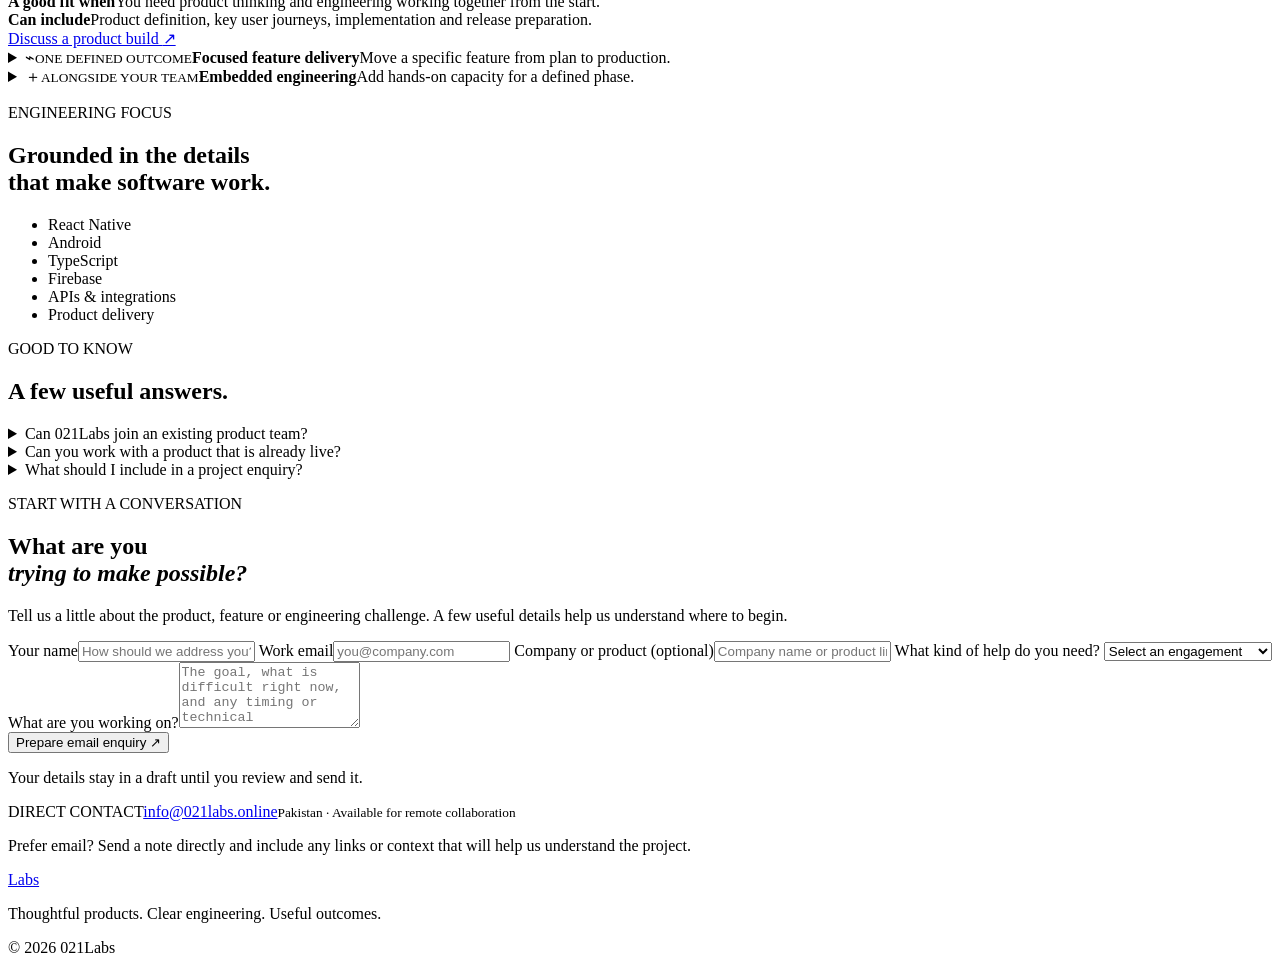
==== commit ba6646a9: "Add 021Labs project enquiry form" ====
--- a/public/index.html
+++ b/public/index.html
@@ -17,8 +17,8 @@
     <link rel="preconnect" href="https://fonts.googleapis.com" />
     <link rel="preconnect" href="https://fonts.gstatic.com" crossorigin />
     <link href="https://fonts.googleapis.com/css2?family=DM+Mono:wght@400;500&family=Manrope:wght@400;500;600;700;800&display=swap" rel="stylesheet" />
-    <link rel="stylesheet" href="/styles-engagements.css" />
-    <script src="/script.js?v=20261020-studio" defer></script>
+    <link rel="stylesheet" href="/styles-contact-form.css" />
+    <script src="/script-contact-form.js" defer></script>
   </head>
   <body>
     <a class="skip-link" href="#main">Skip to content</a>
@@ -107,7 +107,32 @@
 
       <section class="faq section-pad" aria-labelledby="faq-title"><div class="section-meta"><p class="eyebrow">GOOD TO KNOW</p></div><div class="faq-content"><h2 id="faq-title">A few useful answers.</h2><details><summary>Can 021Labs join an existing product team?</summary><p>Yes. A contract engagement can focus on a defined feature, mobile engineering work or a delivery milestone. The scope and collaboration style are agreed around your team.</p></details><details><summary>Can you work with a product that is already live?</summary><p>Yes. The first step is to understand the current architecture, user feedback and the outcome you want. From there, we can identify a practical, bounded next step.</p></details><details><summary>What should I include in a project enquiry?</summary><p>A short description of the product, who it is for, what is currently difficult and any timing or technical constraints is enough to start the conversation.</p></details></div></section>
 
-      <section class="contact section-pad" id="contact" aria-labelledby="contact-title"><div class="contact-main"><div class="section-meta"><p class="eyebrow">START WITH A CONVERSATION</p></div><h2 id="contact-title">What are you<br /><em>trying to make possible?</em></h2><p>Share the product, feature or engineering challenge on your mind. We’ll reply by email and work out whether there’s a useful fit.</p><a class="button button-light" href="mailto:info@021labs.online?subject=021Labs%20project%20enquiry">Email 021Labs <span aria-hidden="true">↗</span></a></div><div class="contact-side"><span>DIRECT CONTACT</span><a href="mailto:info@021labs.online">info@021labs.online</a><small>Pakistan · Available for remote collaboration</small></div></section>
+      <section class="contact section-pad" id="contact" aria-labelledby="contact-title">
+        <div class="contact-main">
+          <div class="section-meta"><p class="eyebrow">START WITH A CONVERSATION</p></div>
+          <h2 id="contact-title">What are you<br /><em>trying to make possible?</em></h2>
+          <p>Tell us a little about the product, feature or engineering challenge. A few useful details help us understand where to begin.</p>
+          <form class="contact-form" id="project-enquiry" action="mailto:info@021labs.online" method="post" enctype="text/plain">
+            <div class="contact-form-grid">
+              <label>Your name<input name="Name" autocomplete="name" required placeholder="How should we address you?" /></label>
+              <label>Work email<input type="email" name="Reply email" autocomplete="email" required placeholder="you@company.com" /></label>
+              <label class="form-field-wide">Company or product <span>(optional)</span><input name="Company or product" autocomplete="organization" placeholder="Company name or product link" /></label>
+              <label class="form-field-wide">What kind of help do you need?
+                <select name="Engagement type" required>
+                  <option value="" selected disabled>Select an engagement</option>
+                  <option>Product build</option>
+                  <option>Focused feature delivery</option>
+                  <option>Embedded engineering</option>
+                  <option>Not sure yet</option>
+                </select>
+              </label>
+              <label class="form-field-wide">What are you working on?<textarea name="Project details" rows="4" required maxlength="3000" placeholder="The goal, what is difficult right now, and any timing or technical constraints…"></textarea></label>
+            </div>
+            <div class="contact-form-actions"><button class="button button-light" type="submit">Prepare email enquiry <span aria-hidden="true">↗</span></button><p id="contact-form-status" role="status" aria-live="polite">Your details stay in a draft until you review and send it.</p></div>
+          </form>
+        </div>
+        <aside class="contact-side"><span>DIRECT CONTACT</span><a href="mailto:info@021labs.online">info@021labs.online</a><small>Pakistan · Available for remote collaboration</small><p>Prefer email? Send a note directly and include any links or context that will help us understand the project.</p></aside>
+      </section>
     </main>
 
     <footer class="footer"><a class="brand" href="#top" aria-label="021Labs home"><span class="brand-mark-image" aria-hidden="true"></span><span class="brand-text">Labs</span></a><p>Thoughtful products. Clear engineering. Useful outcomes.</p><span class="copyright">© <span id="year">2026</span> 021Labs</span></footer>
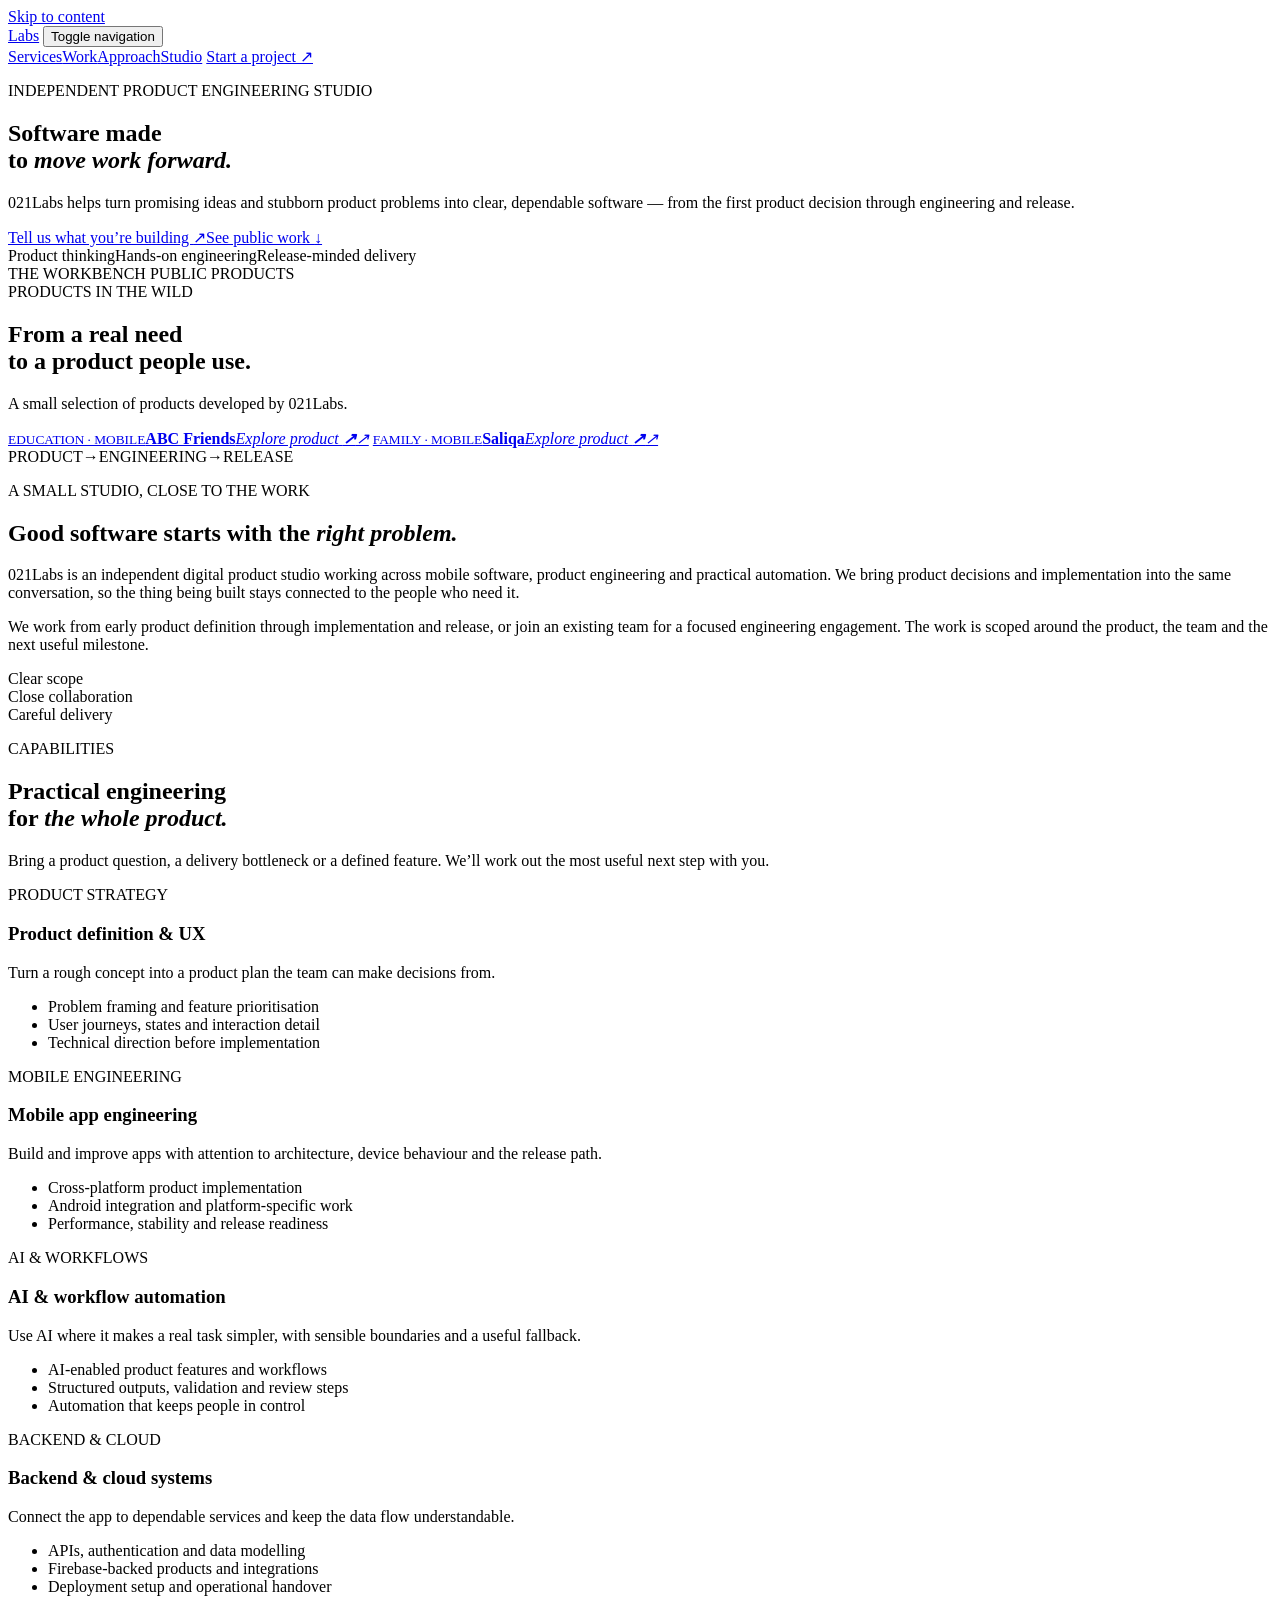
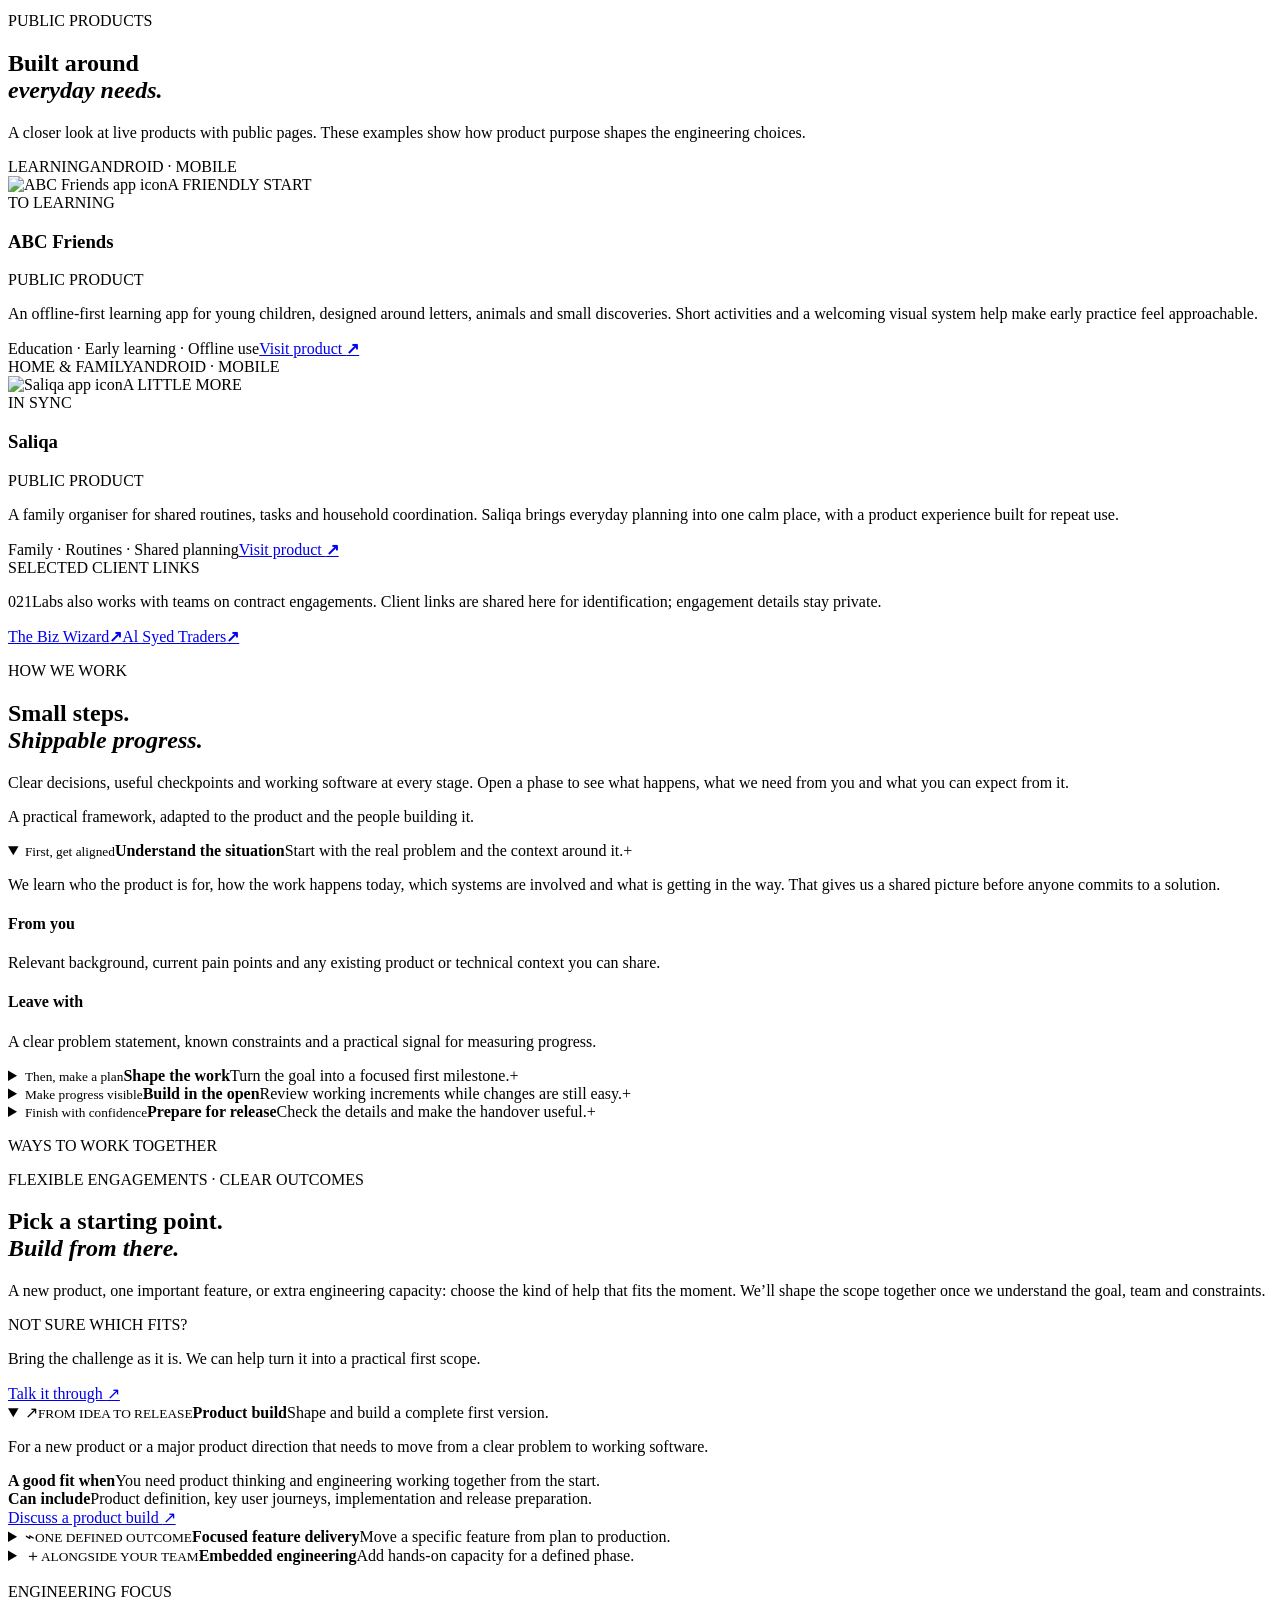
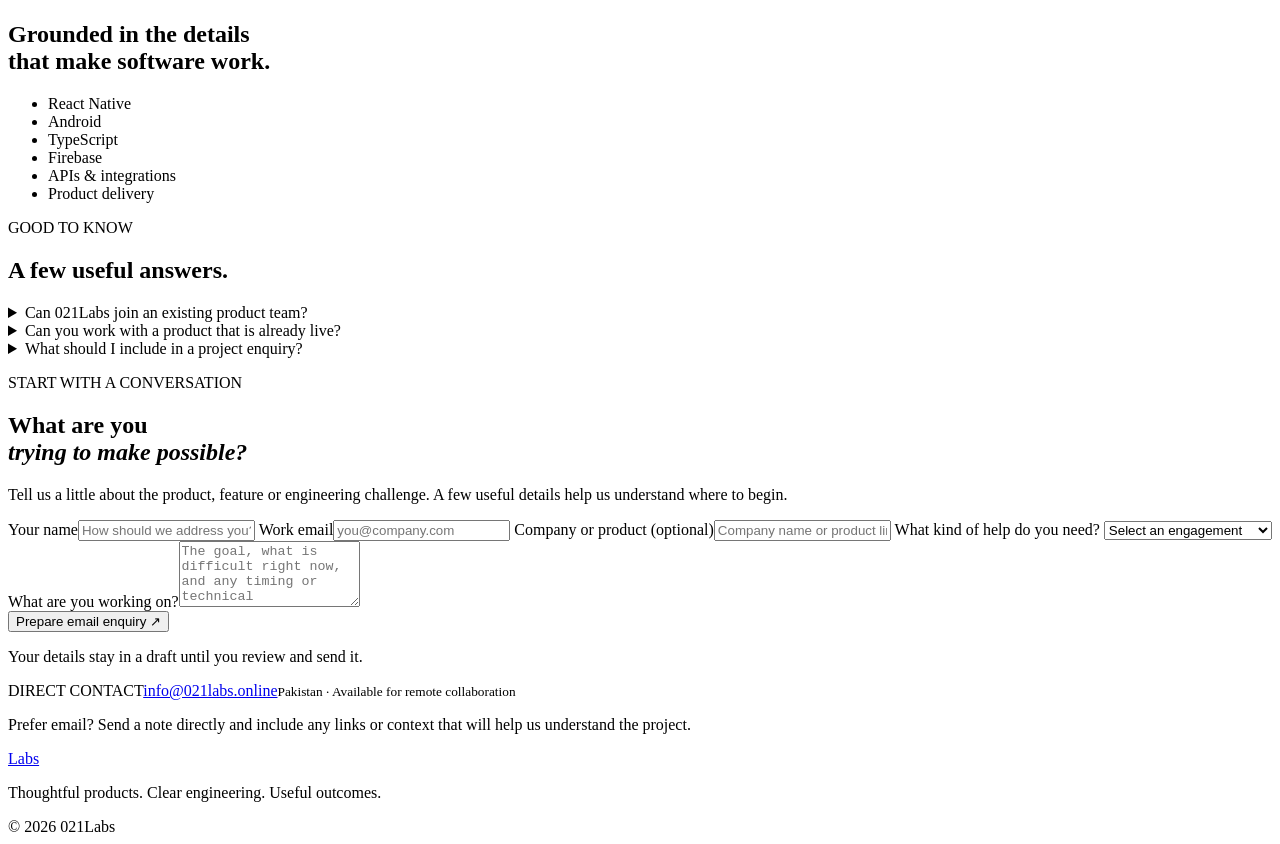
==== commit b77f7884: "Make 021Labs delivery process interactive" ====
--- a/public/index.html
+++ b/public/index.html
@@ -17,7 +17,7 @@
     <link rel="preconnect" href="https://fonts.googleapis.com" />
     <link rel="preconnect" href="https://fonts.gstatic.com" crossorigin />
     <link href="https://fonts.googleapis.com/css2?family=DM+Mono:wght@400;500&family=Manrope:wght@400;500;600;700;800&display=swap" rel="stylesheet" />
-    <link rel="stylesheet" href="/styles-contact-form.css" />
+    <link rel="stylesheet" href="/styles-how-we-work.css" />
     <script src="/script-contact-form.js" defer></script>
   </head>
   <body>
@@ -75,8 +75,25 @@
       </section>
 
       <section class="approach section-pad" id="approach" aria-labelledby="approach-title">
-        <div class="approach-heading"><div class="section-meta"><p class="eyebrow">HOW WE WORK</p></div><h2 id="approach-title">Small steps.<br /><em>Shippable progress.</em></h2><p>Keep the decisions visible, make the scope concrete and check the product as it takes shape.</p></div>
-        <ol class="process-list"><li><div><h3>Understand the situation</h3><p>Align on users, business context, existing systems, constraints and what needs to improve.</p></div><b aria-hidden="true">↘</b></li><li><div><h3>Shape the work</h3><p>Agree the key flows, technical approach, priorities and a realistic first milestone.</p></div><b aria-hidden="true">↘</b></li><li><div><h3>Build in the open</h3><p>Share working software early, review decisions together and adjust while changes are still manageable.</p></div><b aria-hidden="true">↘</b></li><li><div><h3>Prepare for release</h3><p>Check edge cases, platform behaviour, handover needs and the next steps after launch.</p></div><b aria-hidden="true">↗</b></li></ol>
+        <div class="approach-heading"><div class="section-meta"><p class="eyebrow">HOW WE WORK</p></div><h2 id="approach-title">Small steps.<br /><em>Shippable progress.</em></h2><p>Clear decisions, useful checkpoints and working software at every stage. Open a phase to see what happens, what we need from you and what you can expect from it.</p><p class="approach-note">A practical framework, adapted to the product and the people building it.</p></div>
+        <div class="process-list" aria-label="Our delivery process">
+          <details class="process-step" open>
+            <summary><span class="process-marker" aria-hidden="true"></span><span class="process-summary"><small>First, get aligned</small><strong>Understand the situation</strong><span>Start with the real problem and the context around it.</span></span><span class="process-toggle" aria-hidden="true">+</span></summary>
+            <div class="process-detail"><p>We learn who the product is for, how the work happens today, which systems are involved and what is getting in the way. That gives us a shared picture before anyone commits to a solution.</p><div class="process-outcomes"><div><h4>From you</h4><p>Relevant background, current pain points and any existing product or technical context you can share.</p></div><div><h4>Leave with</h4><p>A clear problem statement, known constraints and a practical signal for measuring progress.</p></div></div></div>
+          </details>
+          <details class="process-step">
+            <summary><span class="process-marker" aria-hidden="true"></span><span class="process-summary"><small>Then, make a plan</small><strong>Shape the work</strong><span>Turn the goal into a focused first milestone.</span></span><span class="process-toggle" aria-hidden="true">+</span></summary>
+            <div class="process-detail"><p>We map the important user journeys, compare sensible implementation options and surface risks early. Together we decide what belongs in the first release and what can wait.</p><div class="process-outcomes"><div><h4>From you</h4><p>Feedback on priorities, trade-offs, stakeholders and what “ready” should mean for your team.</p></div><div><h4>Leave with</h4><p>A scoped milestone, an agreed direction and visible assumptions to revisit as we learn.</p></div></div></div>
+          </details>
+          <details class="process-step">
+            <summary><span class="process-marker" aria-hidden="true"></span><span class="process-summary"><small>Make progress visible</small><strong>Build in the open</strong><span>Review working increments while changes are still easy.</span></span><span class="process-toggle" aria-hidden="true">+</span></summary>
+            <div class="process-detail"><p>Implementation moves in reviewable pieces. We share working software and explain decisions as they happen, so feedback can shape the product before the end of the engagement.</p><div class="process-outcomes"><div><h4>From you</h4><p>Timely answers to open questions and honest feedback from the people who will use or own the product.</p></div><div><h4>Leave with</h4><p>Usable increments, a record of key decisions and a current view of what is complete or still in progress.</p></div></div></div>
+          </details>
+          <details class="process-step">
+            <summary><span class="process-marker" aria-hidden="true"></span><span class="process-summary"><small>Finish with confidence</small><strong>Prepare for release</strong><span>Check the details and make the handover useful.</span></span><span class="process-toggle" aria-hidden="true">+</span></summary>
+            <div class="process-detail"><p>We review key flows, edge cases and platform behaviour, then align on release responsibilities and any follow-up work. The final checklist reflects the product’s actual scope and environment.</p><div class="process-outcomes"><div><h4>From you</h4><p>Acceptance feedback, release constraints and the right people for handover or launch coordination.</p></div><div><h4>Leave with</h4><p>A release-ready build or agreed next steps, plus concise handover notes for ongoing work.</p></div></div></div>
+          </details>
+        </div>
       </section>
 
       <section class="delivery section-pad" aria-labelledby="delivery-title">
